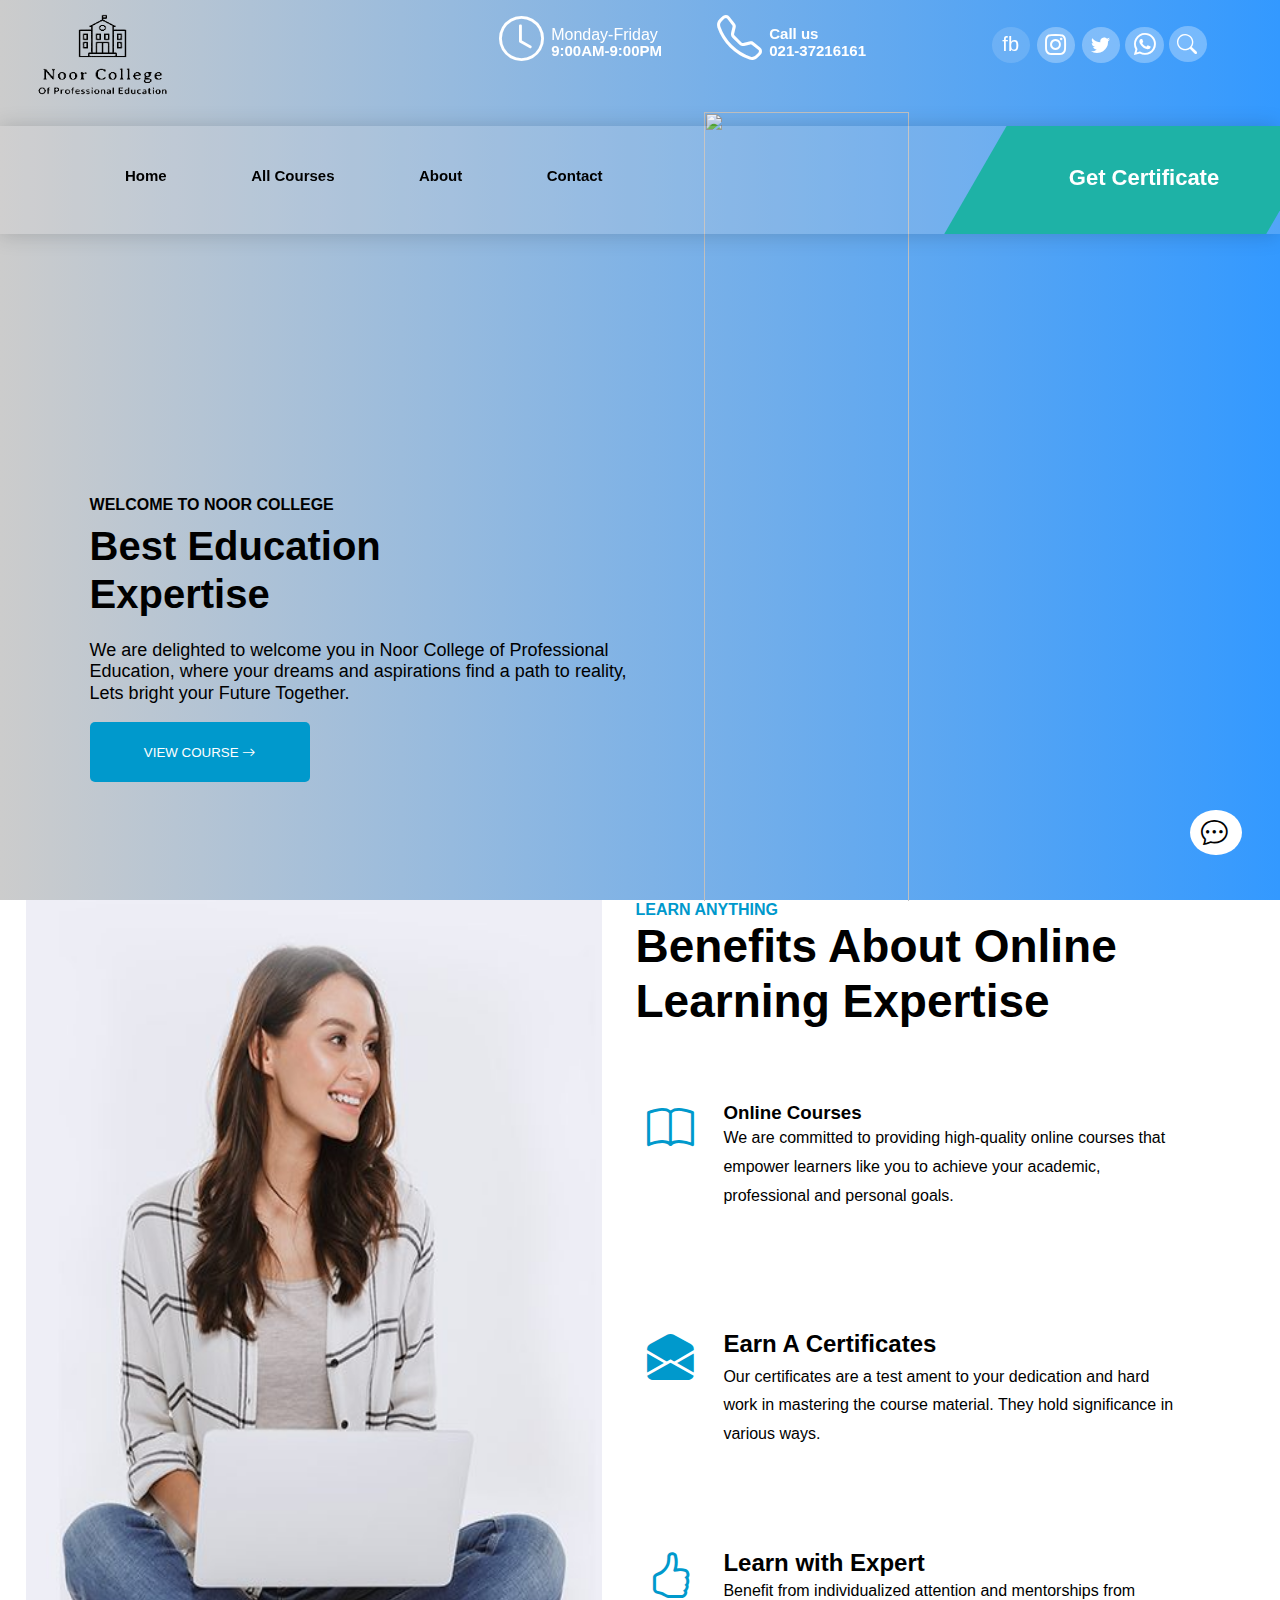
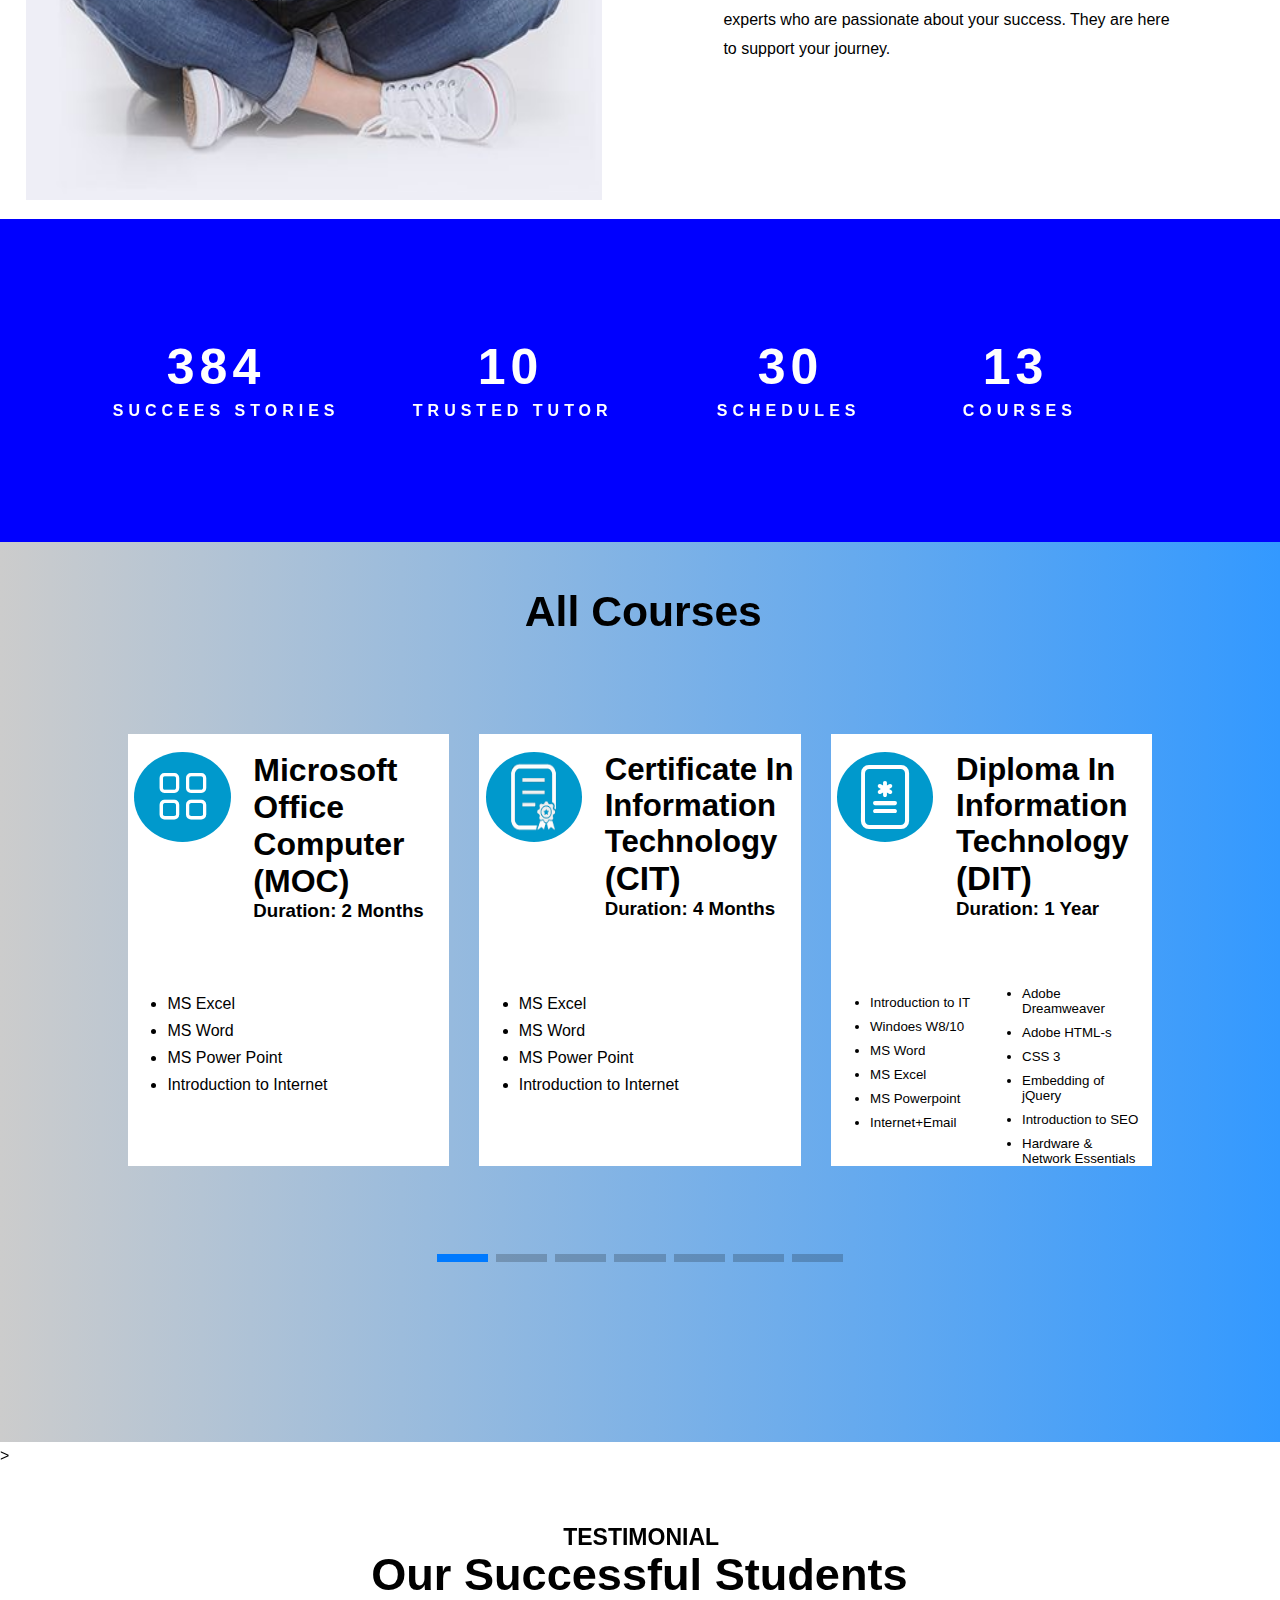
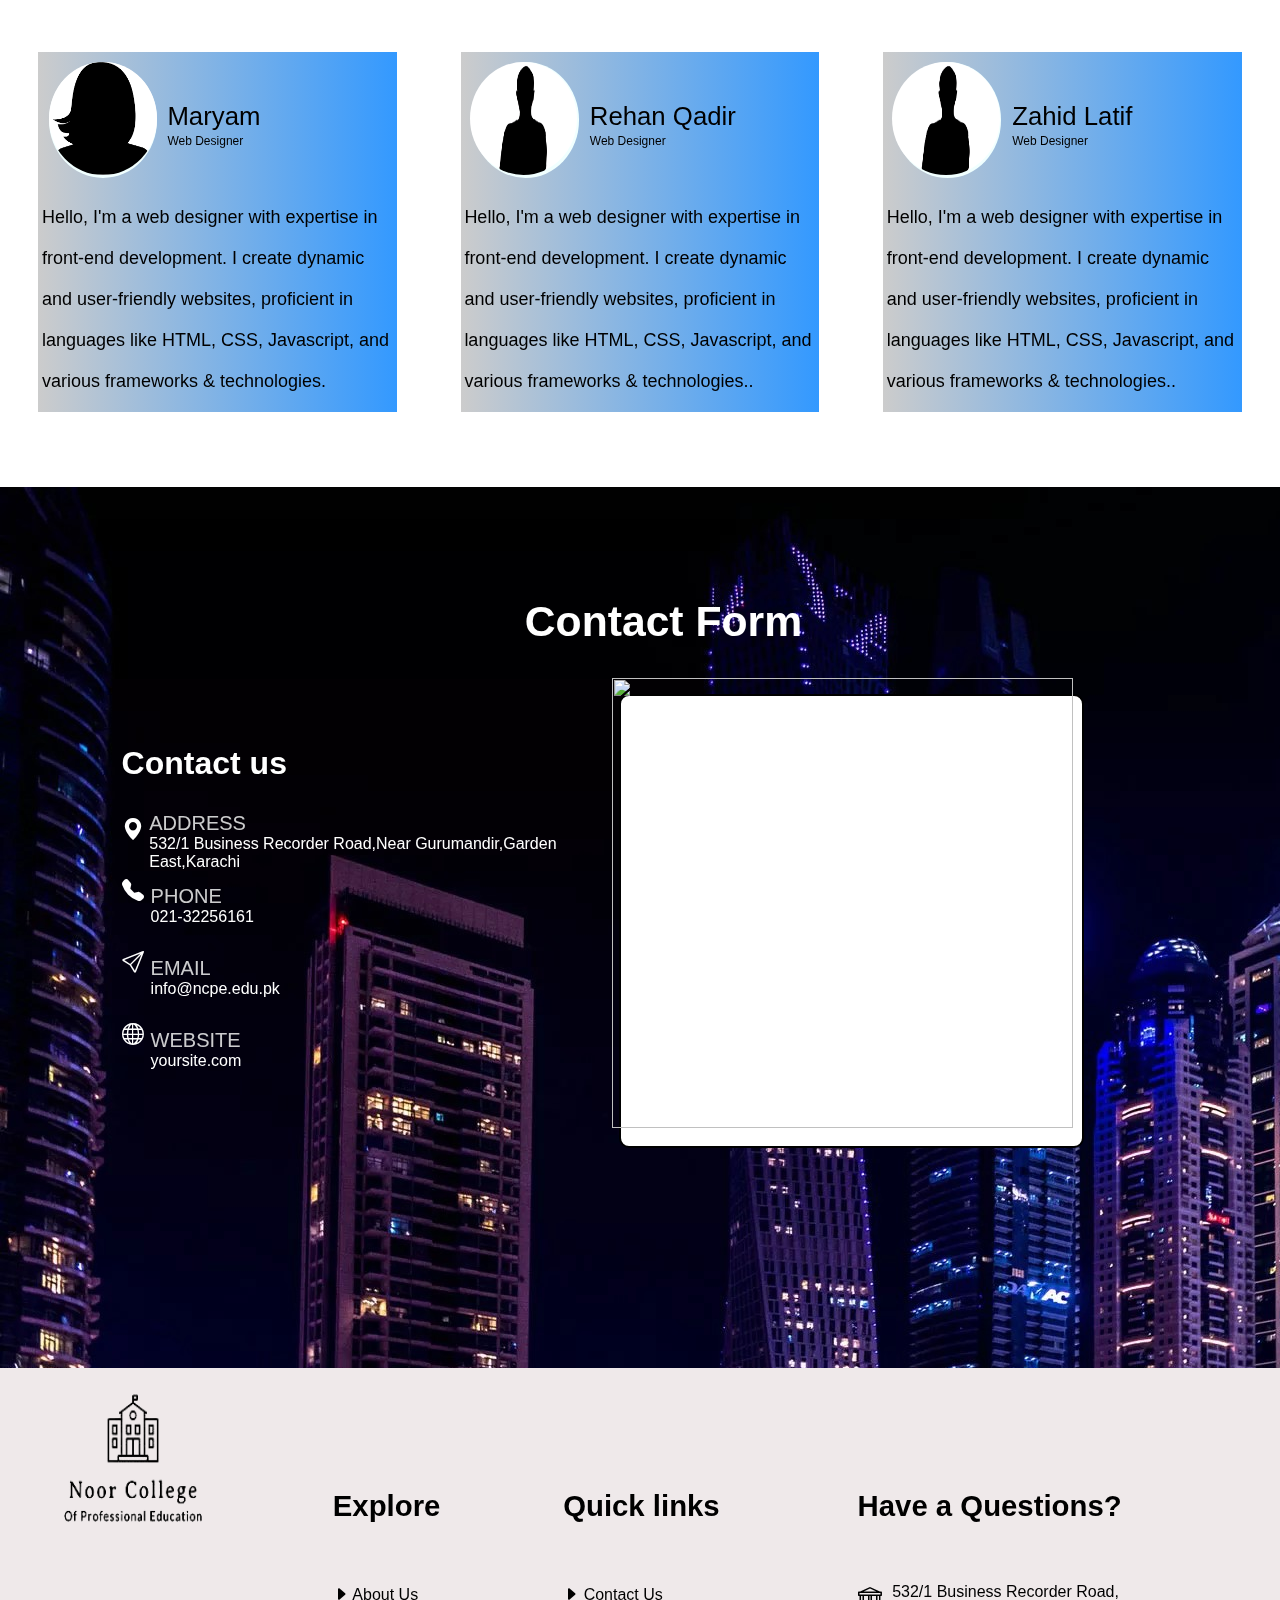
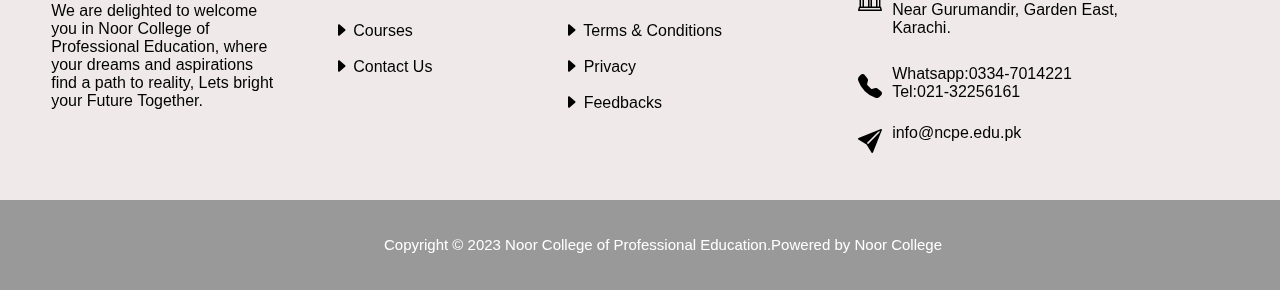
==== index.html @ 38ee9a90 "Update and rename Index.html to index.html" ====
<!doctype html>
<html>
<head>
<meta charset="utf-8">
<title>Noor College of Professional Education</title>
<link rel="icon" href="edited-removebg-preview.png">

<link rel="stylesheet" href="https://cdn.jsdelivr.net/npm/swiper@10/swiper-bundle.min.css" />

<link rel="stylesheet" href="https://cdn.jsdelivr.net/npm/bootstrap-icons@1.10.5/font/bootstrap-icons.css">

<link rel="stylesheet" href="https://cdnjs.cloudflare.com/ajax/libs/font-awesome/6.4.2/css/all.min.css" integrity="sha512-z3gLpd7yknf1YoNbCzqRKc4qyor8gaKU1qmn+CShxbuBusANI9QpRohGBreCFkKxLhei6S9CQXFEbbKuqLg0DA==" crossorigin="anonymous" referrerpolicy="no-referrer" />

<link rel="stylesheet" href="Noor-Web-Styling.css">

<meta name='viewport' content='width=device-width, initial-scale=1'>

</head>

<body>

<div class="loader_container" id="loader_container">
<div id="loader"></div>

<div style="display:none;" id="myDiv" class="animate-bottom">
</div>
</div>

<div style="display:none;position:absolute">
<iframe width="560" height="315" src="https://www.youtube.com/embed/bjg53URlRDY?si=rCve5oGLwBRBKTO4" title="YouTube video player" frameborder="0" allow="accelerometer; autoplay; clipboard-write; encrypted-media; gyroscope; picture-in-picture; web-share" allowfullscreen></iframe>

<iframe width="560" height="315" src="https://www.youtube.com/embed/bjg53URlRDY?si=rCve5oGLwBRBKTO4" title="YouTube video player" frameborder="0" allow="accelerometer; autoplay; clipboard-write; encrypted-media; gyroscope; picture-in-picture; web-share" allowfullscreen></iframe>

<iframe width="560" height="315" src="https://www.youtube.com/embed/bjg53URlRDY?si=rCve5oGLwBRBKTO4" title="YouTube video player" frameborder="0" allow="accelerometer; autoplay; clipboard-write; encrypted-media; gyroscope; picture-in-picture; web-share" allowfullscreen></iframe>

<iframe width="560" height="315" src="https://www.youtube.com/embed/bjg53URlRDY?si=rCve5oGLwBRBKTO4" title="YouTube video player" frameborder="0" allow="accelerometer; autoplay; clipboard-write; encrypted-media; gyroscope; picture-in-picture; web-share" allowfullscreen></iframe>
<iframe width="560" height="315" src="https://www.youtube.com/embed/bjg53URlRDY?si=rCve5oGLwBRBKTO4" title="YouTube video player" frameborder="0" allow="accelerometer; autoplay; clipboard-write; encrypted-media; gyroscope; picture-in-picture; web-share" allowfullscreen></iframe>
</div>


<div class="main-div" id="First-page">

<div class="image-div">
    <img src="new2-removebg.png" class="img">
    </div>
    
	<nav class="nav-bar1">
    	<div class="logo-div"><img src="edited-removebg-preview.png" class="logo"></div>
	</nav>
    
    <nav class="nav-bar1">
    
    <div class="nav">
<i class="bi bi-clock ght"></i>

<div class="day">
<h1 class="txt">Monday-Friday</h1>
<h1 class="time">9:00AM-9:00PM</h1>
</div>

<div class="call">
<i class="bi bi-telephone clc"></i>
</div>

<div class="phn">
<h1 class="cl">Call us</h1>
<h2 class="num">021-37216161</h2>
</div>


<div class="container1">
<div class="ic3">
<span class="fb"><a href="https://www.facebook.com/ncpeofficial">fb</a></span>
</div>

<div class="ic4">
<i class="bi bi-instagram ins"></i>
</div>

<div class="ic5">
<i class="bi bi-twitter twi"></i>
</div>

<div class="ic6">
<a href="https://wa.me/0334-7014221"><i class="bi bi-whatsapp wht"></i></a>
</div>
<div class="search-div" id="search-div"><i class="bi bi-search sr-icon"></i></div>
<div class="src-bar" id="src-bar">
<input type="text" placeholder="Search here..." class="src-box">
</div>
	</nav>
    
    <div class="div2">
    <span class="CERF"><b>Get Certificate</b></span>
     <ul class="Firstul">
            <li><a href="#First-page">Home</a></li>
            <li><a href="#page-4">All Courses</a></li>
            <li><a href="About-Page.html">About</a></li>
            <li><a href="Contact-Page.html">Contact</a></li>
        
        </ul>
<div class="two" id="two"><!--getcertificate-div--></div>
    
</div>
    
        
    </div>
               
        </div>
    
</div>
</div>

<div class="login2" id="login2">
	<button class="clss" id="cls"><i class="bi bi-x cls-icn"></i></button>
	<form action="" class="login" id="demo" method="post" enctype="multipart/form-data">
     
        <div class="row d-flex justify-content-center">
        <div class="col-md-7">
      <H1 class="head1 dislay1" id=""> Login to Continue</H1>
    </div>
  </div>


  <div class="row justify-content-center "> 
    
    <div class="col-md-4">
      <div class="form-group">
      <label class="usr">Username</label><br>
      <input type="text" class="gki" name="user" placeholder="Please enter valid Username">
     
    </div>
      </div>

      <div class="col-md-4">
      <div class="form-group">
      <label class="eml">Email</label>
      <input type="text" class="klm" name="email" placeholder="Please enter valid email here">
      
    </div>
      </div>
      
      
      <div class="col-md-4">
      <div class="form-group">
      <label class="ps">Password</label>
      <input type="text" class="psi1" name="pass" placeholder="Please enter valid Password here">
      
    </div>
  </div>


</div>



<div class="row justify-content-center">

<div class="col-md-4">
<input type="file" class="chs" name="images">
</div>

<div class="col-md-4"> 
      <button type="submit" class="lgin" name="register">Login</button>
</div>

</div>

<div class="row">
    <form method="post" enctype="multipart/form-data">
<div class="col-md-6">



      <a download>
      
    <button class="btc" name="download">
        Download Your certificate
      </button></a>
    </div>
    <div-col-md-6>
    <input type="text" class="enid" name="download_input" placeholder="Enter your id
    ">
    </div>
</form>
</div>
 
<div class="page"> 
<p class="P1">WELCOME TO NOOR COLLEGE</p>
<H1 class="HEAD">Best Education <BR>Expertise</H1>

<p class="P2">
We are delighted to welcome you in Noor College of Professional Education, where your dreams and aspirations find a path to reality, Lets bright your Future Together.
</p>
<BR>
<!--<button class="BTN1"><a href="#page-6"> GET STARTED NOW! <i class="bi bi-arrow-right"></i></a> </button>-->
<button  class="BTN1"><a href="#page-4"> VIEW COURSE  <i class="bi bi-arrow-right"></i></a></button>
</div>
    
</div>
</div>
<!--chat-box-->
 <div class="chat-container" id="chat-div">
 		<button class="cls" id="cl"><i class="bi bi-x cls-icn"></i></button>
        <div class="chat-box" id="chat-box">
            <div class="bot-message">Hello! How can I assist you today?</div>
        </div>
        <input type="text" class="chb" id="user-input" placeholder="Type your message...">
    </div>
    
 <div class="chat-div" id="chat-icon">
<i class="bi bi-chat-dots msg-icon"></i>
</div>   
<!--page-2--><!--page-2--><!--page-2-->
<div class="page-2">
<div class="img-section">
<img src="about-1.jpg" class="img2">
</div>
<div class="content-section">
<div class="xyz">
<span class="subheading">LEARN ANYTHING</span>
<h2 class="heading">Benefits About Online <br> Learning Expertise</h2>
<div class="div3">
<div class="div4">  
<div class="ediv1">

<div class="icon1">

</div>
<div class="textp">

<i class="bi bi-book book9"></i>

<h3>Online Courses</h3>
<p class="p3"> 
We are committed to providing high-quality online courses that empower 
learners like you to achieve your academic, professional and personal goals.
</p>
</div>
</div>
</div>





<div class="div5">  
<div class="part2">
<div class="part3">
</div>
<div class="textp1">
<span class="icon2"><i class="bi bi-envelope-open-fill"></i></span>
<h2> Earn A Certificates</h2>
<p class="p4">
Our certificates are a test
ament to your dedication and hard work in
mastering the course material. They hold significance in various ways.
</p>

</div>
</div>
</div>


<div class="div6">  
<div  class="part4"> 
<div class="part5">

</div>
<div class="textp2">
<span class="icon3"><i class="bi bi-hand-thumbs-up"></i></span>
<h2> Learn with Expert</h2>

<p class="p5">
Benefit from individualized attention and mentorships from experts 
who are passionate about your success. They are here to support your 
journey. 
</p>

</div>
</div>
</div>

</div>

</div>
</div>

</div>

</div>

<!--page-3--><!--page-3--><!--page-3-->
<div class="page3">
    <div class="count1">
        <span class="countspan" id="counter">
            1,000
        </span>
        <span class="span2" >SUCCEES STORIES</span>
        <span class="span3" id="counter1">10</span>
        <span class="span4">TRUSTED TUTOR</span>
        <span class="span5" id="counter2">30</span>
        <span class="span6">SCHEDULES </span>
        <span class="span7" id="counter3">13</span>
        <span class="span8">COURSES</span>
	</div>
</div>
<!--page-4--><!--page-4--><!--page-4-->    
<div  class="page4" id="page-4">
<h1 class="Pgh">All Courses</h1>
  <div class="swiper mySwiper">
    <div class="swiper-wrapper">
      <div class="swiper-slide">
        <div class="SLD1">
        <div class="round-div">
        <i class="bi bi-grid moc"></i>
        </div>
        <div class="crs-head">
        <h1>Microsoft Office Computer<br>(MOC)</h1>
        <h3> Duration: 2 Months</h3>
        </div>
        <ul class="outline">
        <li>MS Excel</li>
        <li>MS Word</li>
        <li>MS Power Point</li>
        <li>Introduction to Internet</li>
        </ul>
    
        </div>
      </div>
      <div class="swiper-slide">
        <div class="SLD2">
         <div class="round-div2">
        <img src="bg.png" class="Cit1">
        </div>
        <div class="crs-head2">
        <h1 class="cith1">Certificate In Information Technology<br><span class="dr">(CIT)</span></h1>
        <h3> Duration: 4 Months</h3>
        </div>
        <ul class="outline2">
        <li>MS Excel</li>
        <li>MS Word</li>
        <li>MS Power Point</li>
        <li>Introduction to Internet</li>
        </ul> 
       </div>
      </div>
      <div class="swiper-slide">
        <div class="SLD3"></div>
        <div class="round-div3">
        <i class="bi bi-file-medical dit1"></i>
        </div>
         <div class="crs-head3">
        <h1 class="cith1">Diploma In Information Technology<br><span class="dr">(DIT)</span></h1>
        <h3> Duration: 1 Year</h3>
        </div>
        <ul class="outline3">
        <li>Introduction to IT</li>
        <li>Windoes W8/10</li>
        <li>MS Word</li>
        <li>MS Excel</li>
        <li>MS Powerpoint</li>
        <li>Internet+Email</li>
        <li>Adobe Dreamweaver</li>
        <li>Adobe HTML-s</li>
        <li>CSS 3</li>
        <li>Embedding of jQuery</li>
        <li>Introduction to SEO</li>
        <li>Hardware & Network Essentials</li>
        
        </ul> 
        
        
      </div>
      <div class="swiper-slide">
       <div class="SLD4"></div>
       <div class="round-div4">
        <i class="bi bi-motherboard sf1"></i>
        </div>
         <div class="crs-head4">
        <h1 class="cith2">Diploma In Hardware & Software</h1>
        <h3> Duration: 6 Months </h3>
        </div>
        <ul class="outline4">
        <li>Troubleshooting & Maintenance</li>
        <li>Hdd Manage & Maintenance</li>
        <li>Window 2008 Server Active Directory</li>
        <li>Installing Microsoft ISA & TMG 2010 srever</li>
        
       
        
        </ul> 
        
      </div>
      <div class="swiper-slide">
        <div class="SLD5"></div>
         <div class="round-div5">
        <i class="bi bi-markdown mkt"></i>
        </div>
         <div class="crs-head5">
        <h1 class="cith3">Freelancing & Digital Marketing</h1>
        <h3> Duration: 3 Month </h3>
        </div>
        <ul class="outline5">
        <li>Content Marketing & Advertising</li>
        <li>The MArketing Funnel </li>
        <li>Upwork Profile Creation</li>
        <li>What is Fiverr?How to create Fiverr Profile</li>
        <li>Fiverr Profile & Gig Creation</li>
       <li>Setting up Linkedin Profile</li>
         <li>Introduction to Facebook Marketing</li>
       <li>Google My Business</li>
       <li>Introduction to Amazon</li>
		<li>Introduction to Freelancing</li>
       <li>Who is a Freelancer</li>
	<li>What can you sell as a Freelancer</li>
	<li>Why to Choose Freelancing</li>
    </ul> 
      </div>
      <div class="swiper-slide">
        <div class="SLD6"></div>
                 <div class="round-div6">
        <i class="bi bi-amd ad"></i>
        </div>
         <div class="crs-head5">
        <h1 class="cith4">Specialized Diploma in Autocad Draftsman</h1>
        <h3> Duration: 6 Month </h3>
        </div>
        <ul class="outline6">
        <li>Professional Drafting Techniques</li>
        <li>Types of Building Drawing (Project Based)</li>
        <li>Concept Views</li>
        <li>Prepare Sheet sets with Design Technique</li>
        <li>Advanced Drawing Commands</li>
       <li>Advanced Drawing Aids/Editing</li>
         <li>Advanced Drawing Management</li>
       <li>Import & Export Data</li>
       <li>Project Based Drafting</li>
		<li>Applying Material and Rendering by CAD</li>
       <li>Animation</li>
	   <li>Basic Concept of Modeling</li>
	   <li>Basic Concept of Texturing </li>
	   <li>Basic Concept of Lightening </li>
       <li>Basic Concept of Animation </li>
        </ul> 

      </div>
      <div class="swiper-slide">
       <div class="SLD7"></div>
          <div class="round-div7">
       <i class="bi bi-phone mb"></i>
        
        </div>
         <div class="crs-head7">
        <h1 class="cith5">Mobile Repiaring Course</h1>
        <h3> Duration: 6 Month </h3>
        </div>
        <ul class="outline7">
        <li>Hardware Fault & TroubleShooting (theory & Practical)</li>
        <li>Software & TroubleShooting (theory & Practical) </li>
        <li>Software Installation</li>
                      
        </ul> 
      </div>
      <div class="swiper-slide">
        <div class="SLD8">
         <div class="round-div8">
       
      <i class="bi bi-image-alt gr"></i>
        </div>
        
         <div class="crs-head8">
        <h1 class="cith5">Graphic Designing</h1>
        <h3> Duration: 3 Month </h3>
        </div>
        <ul class="outline8">
        <li>Adobe Illustrator</li>
        <li>Adobe Photoshop </li>
        <li>Software Installation</li>                 
     </ul> 
     </div>
      </div>
      
      <div class="swiper-slide">
        <div class="SLD9">
        <div class="round-div9"> 
      <i class="bi bi-camera cm"></i>
        </div>
         <div class="crs-head9">
        <h1 class="cith10">Certificate in Photography</h1>
        <h3> Duration: 3 Month </h3>
        </div>
        <ul class="outline9">
        <li>Special Effect with Photoshop</li>                      
        </ul> 
        </div>
      </div>
    </div>
   
	<div class="swiper-pagination" id="ad"></div>  
 
</div> 
<!--page-5--><!--page-5--><!--page-5-->
<div class="project2">
    <span class="projectspan">
        TESTIMONIAL
    </span>
    <div class="projectdiv2">
        <h1>Our Successful Students</h1>
    </div>
<div class="pdiv1">


  <div class="persondiv">
  <img src="download (2).png" class="mrym">
  </div>
  <span class="personname">
    Maryam 
  </span>
  <span class="personspan">
    Web Designer
  </span>
  <p class="personpara">Hello, I'm a web designer with expertise in front-end development. I create dynamic and user-friendly websites, proficient in languages like HTML, CSS, Javascript, and various frameworks & technologies.</p>
</div>
<div class="pdiv2">


  <div class="persondiv2">
  <img src="rerhan.webp" class="rehan">
  </div>
  <span class="personname2">
    Rehan Qadir
  </span>
  <span class="personspan2">
    Web Designer
  </span>
  <p class="personpara2">Hello, I'm a web designer with expertise in front-end development. I create dynamic and user-friendly websites, proficient in languages like HTML, CSS, Javascript, and various frameworks & technologies..</p>
</div>
<div class="pdiv3">


  <div class="persondiv3">
  <img src="rerhan.webp" class="rehan">
  </div>
  <span class="personname3">
    Zahid Latif
  </span>
  <span class="personspan3">
    Web Designer
  </span>
  <p class="personpara3">Hello, I'm a web designer with expertise in front-end development. I create dynamic and user-friendly websites, proficient in languages like HTML, CSS, Javascript, and various frameworks & technologies..</p>
</div>
<!--page-6--><!--page-6--><!--page-6-->
<div class="big" id="page-6">
<div class="one">
<div class="two1">

<h1 class="fhead"> Contact Form</h1>

</div>
<div class="work">
<div class="part1">

    <div class="right">
       <img src="file:///Z|/aalyan/Noor logo Final W.png" class="lg">
         
         </div>
    
<div class="icons">
    <h1>Contact us</h1>
</div>

<div class="map"><span class="location"><i class="bi bi-geo-alt-fill"></i></span></div>

<div class="pera">
    <p>
      <span class="add"> Address </span> 
        532/1 Business Recorder Road,Near Gurumandir,Garden East,Karachi 
    </p>
</div>

<div class="phon">
<div class="call"><span class="load"><i class="bi bi-telephone-fill ring"></i></span></div>
<div class="pera1">
    <span class="sms">phone</span>
    021-32256161 
</div>

</div>
<div class="mail">

    <div class="sheak"> <span class="maling"><i class="bi bi-send"></i></span></div>
    <div class="pera2">
        <span class="headphone">email</span>
     
info@ncpe.edu.pk
    </div>
</div>


<div class="mail">

    <div class="sheak"> <span class="maling"><i class="bi bi-globe"></i></span></div>
    <div class="pera2">
        <span class="headphone">website</span>
        yoursite.com
    </div>
</div>

</div>

</div>

</div>

</div>
<!--last-page--><!--last-page--><!--last-page-->
<div class="main-div2">
	<div class="First-div">
    	<div class="logo-div2">
        	<img src="edited-removebg-preview.png" class="logo2">
        </div>
    	<div class="intro-div">
        	<p>We are delighted to welcome you in Noor College of Professional Education, where your dreams and aspirations find a path to reality, Lets bright your Future Together.
            </p>
        </div>
 	</div>
    <div class="Second-div">
    	<h2>Explore</h2>
        <p class="li1">
        	<i class="bi bi-caret-right-fill icon"></i>
        	<a href="About-Page.html">About Us</a>
        </p>
        <p class="li2">
        	<i class="bi bi-caret-right-fill icon"></i>
        	<a href="Courses-Page.html">Courses</a>
        </p>        
        <p class="li4">
        	<i class="bi bi-caret-right-fill icon"></i>
        	<a href="Contact-Page.html">Contact Us</a>
        </p>
    </div>
    <div class="Third-div">
    	<h2>Quick links</h2>
        <p class="li1">
        	<i class="bi bi-caret-right-fill icon"></i>
        	<a href="Contact-Page.html">Contact Us</a>
        </p>
        <p class="li2">
        	<i class="bi bi-caret-right-fill icon"></i>
        	<a>Terms & Conditions</a>
        </p>        
        <p  class="li3">
        	<i class="bi bi-caret-right-fill icon"></i>
        	<a>Privacy</a>
        </p>        
        <p class="li4">
        	<i class="bi bi-caret-right-fill icon"></i>
        	<a>Feedbacks</a>
        </p>
    </div>
    <div class="Fourth-div">
    	<h2>Have a Questions?</h2>
    	<p class="li5">
        	<i class="bi bi-bank icn"></i>
        	<div class="abc">532/1 Business Recorder Road,<br> Near Gurumandir, Garden East,<br> Karachi.</a></div>
        </p>
        <p class="li6" >
        	<i class="bi bi-telephone-fill icn"></i>
        	<div class="def" id="wp-num"> Whatsapp:0334-7014221<br>Tel:021-32256161</div>
        </p>
        <p class="li7">
        	<i class="bi bi-send-fill icn"></i>
        	<div class="xyzz">info@ncpe.edu.pk</div>
        </p>
    </div>
    
</div>
<div class="Fifth-div">
    <p>Copyright © 2023 Noor College of Professional Education.Powered by Noor College</p>
</div>        
    <span id="counter">

<script>

window.addEventListener("load",function(){
	
	document.getElementById('loader_container').style.opacity = "0";
	document.getElementById('loader_container').style.zIndex = "-2";
	
	});

</script>

        <!-- counts -->
     <script src="https://cdn.jsdelivr.net/npm/swiper@10/swiper-bundle.min.js"></script>


        <script>
            let counts = setInterval(updated1,0);
            let upto = 200;
            
            function updated1() {
                let count = document.getElementById("counter");
                count.innerHTML = ++upto;
                
                if (upto === 1000) {
                    clearInterval(counts);
                }
            }
        </script>
    

<span id="counter1">


>

<span id="counter2"></span>

  <script>
    var swiper = new Swiper(".mySwiper", {
      slidesPerView: 3,
      spaceBetween: 30,
      pagination: {
        el: ".swiper-pagination",
        clickable: true,
		 
		
      },
	  keyboard: true,
    });
  </script>
  
  
<script>
    let count2 = setInterval(updated2,20);
    let upto2  = 5;
    
    function updated2() {
        let count = document.getElementById("counter2");
        count.innerHTML = ++upto2;
        
        if (upto2 ===30 )  {
            clearInterval(count2);
        }
    }
</script>

<span id="counter3"></span>
    <!-- counts -->

<script>
    let count3 = setInterval(updated3,5);
    let upto3 = 1;
    
    function updated3() {
        let count = document.getElementById("counter3");
        count.innerHTML = ++upto3;
        
        if (upto3 ===13  )  {
            clearInterval(count3);
        }
    }
</script>


<script>
 function show-num(){
	 var show = document.getElementById('#wp-num');
	 show.style.display = "block"; 
	 }
</script>


</div>
</div>
<script>
        const chatBox = document.getElementById('chat-box');
        const userInput = document.getElementById('user-input');

        function appendUserMessage(message) {
            const userMessage = document.createElement('div');
            userMessage.className = 'user-message';
            userMessage.textContent = message;
            chatBox.appendChild(userMessage);
            userInput.value = '';
        }

        function appendBotMessage(message) {
            const botMessage = document.createElement('div');
            botMessage.className = 'bot-message';
            botMessage.textContent = message;
            chatBox.appendChild(botMessage);
        }

        function handleUserInput() {
            const userText = userInput.value;
            appendUserMessage(userText);

            // Simulate a bot response (you can replace this with actual chatbot logic)
            const botResponse = generateBotResponse(userText);
            appendBotMessage(botResponse);
        }

        function generateBotResponse(userText) {
            // Replace this with your chatbot logic
            if(userText == "Assalam o Alaikum"){
                return "Walaikum Assalam";
            }

            else if (userText == "Center Timing?" || userText == "Timing?"){
                return "Center Timing is 9am to 9pm & days are Monday to Saturday";
            }

            else if (userText == "Course Details?"){
                return "We have range of course like CIT,PDIT,DIT,GRAPHIC DESIGNING,DIGITAL MARKETING,AMAZON & COMPUTER ACCOUNTING";
            }

            else if(userText== "Fee Structure?" || userText == "Fees?"){
                return "CIT = 5000/Month, PDIT = 6000/Month, DIT = 7000/Month";
            }
			
			else{
				return "I'm just a robot";
        }
		
		}
        userInput.addEventListener('keyup', function(event) {
            if (event.key === 'Enter') {
                handleUserInput();
            }
        });
    </script>

<script>
var show = document.getElementById('chat-div');
var btn3 = document.getElementById('cl');
var div1 = document.getElementById('chat-icon');
 div1.addEventListener('click',function(){
	 show.style.display = "block";
	 });
	 btn3.addEventListener('click', function(){
		 show.style.display = "none";
		 });
</script>

<script>
var btn = document.getElementById("two");
var div = document.getElementById("login2");
var btn2 = document.getElementById('cls');
var div2 = document.getElementById('show');
btn.addEventListener('click', function(){
	div.style.display="block";
	div2.style.display="block";
	});
	btn2.addEventListener('click', function(){
		 div.style.display = "none";
		 });
</script>

<script>
var sdiv = document.getElementById('search-div');
var sbar = document.getElementById('src-bar');
sdiv.addEventListener('click', function(){
	debugger;
	sbar.style.display = 'block';
	});
</script>
</body>
</html>
---- Noor-Web-Styling.css ----
@charset "utf-8";
@import url('https://fonts.googleapis.com/css2?family=Montserrat:wght@500&display=swap');
*{
	margin:0;
	font-family: "Roboto", Arial, sans-serif;
	}
	#loader {
  position: absolute;
  left: 50%;
  top: 50%;
  z-index: 1;
  width: 120px;
  height: 120px;
  margin: -76px 0 0 -76px;
  border: 16px solid #f3f3f3;
  border-radius: 50%;
  border-top: 16px solid #3498db;
 
  animation: spin 2s linear infinite;
}

.gki{
	width:20%;
	margin-top:9VH;
	margin-left:1%;
	position:ab;
}
	
.eml{
	font-size:17pt;
	margin-left:27%;
	margin-top:-7.3vh;
	position:absolute;
}

.klm{
	width:25%;
	height:3.8vh;
	margin-left:26.6%;
	margin-top:-4.2vh;
	position:absolute;
	border:1px solid#CCC;
	border-radius:5PX;
}

.ps{
	font-size:16pt;
	margin-top:1%;
	margin-left:1%;
	position:absolute;
	
}

.psi1{
	width:23.5%;
	height:3.8vh;
	margin-left:0.7%;
	margin-top:4.5vh;
	position:absolute;
	border:1px solid#CCC;
	border-radius:5PX;
}

.chs{
	width:45%;
	height:50px;
	position:absolute;
	margin-left:26.8%;
	margin-top:3.8%;
}

.lgin{
	width:12%;
	height:4vh;
	margin-top:11vh;
	margin-left:1%;
	position:absolute;
}

.enid{
	width:23.5%;
	height:3.8vh;
	position:absolute;
	margin-top:17vh;
	margin-left:1%;
	border:1px solid#CCC;
	border-radius:5PX;
}

.btc{
	height:4.2vh;
	position:absolute;
	margin-top:17vh;
	margin-left:26.8%;
}
	
@keyframes spin {
  0% { transform: rotate(0deg); }
  100% { transform: rotate(360deg); }
}

/* Add animation to "page content" */
.animate-bottom {
  position: relative;
  -webkit-animation-name: animatebottom;
  -webkit-animation-duration: 1s;
  animation-name: animatebottom;
  animation-duration: 1s
}

.loader_container{
	width:100%;
	height:100vh;
	background-color:#FFF;
	position:absolute;
	z-index:2;
	}


@keyframes animatebottom { 
  from{ bottom:-100px; opacity:0 } 
  to{ bottom:0; opacity:1 }
}

#myDiv {
  display: none;
  text-align: center;
}

/* CSS Document */
.main-div{
	width:100%;
	height:100vh;
	background-image:linear-gradient(to left,#39F,#CCC);
	}
.logo-div{
	margin-top:0vh;
	}			
.logo{
	width:12%;
	height:15vh;
	margin-left:2%;
	margin-top:-1%;
	}
.image-div{
	width:40%;
	height:80vh;
	margin-left:55%;
	margin-top:-75vh;
	position:absolute;
	}
.img{
	width: 40%;
    height: 90vh;
    position: fixed;
    margin-top: 61.5%;	
	}
.BTN1{
	width:220PX;
	height:60PX;
	color:#FFF;
	background:#09C;
	border:1 PX #09C solid;
	padding-top: 1rem;
    padding-bottom: 1rem;
	border:none;
	border-radius:5px;
}
.BTN2{
	width:30%;
	height:6.5vh;
	color:#09C;
	background:#FFF;
	border:none;
	margin-left:1%;
	border-radius:5px;
}
.BTN1 a{
	text-decoration:none;
	color:#fff;
	}
.BTN2 a{
	text-decoration:none;
	color:#09C;
	}
.nav{
	width:100%;
	height:13%;
	position:absolute;
	margin-top:-10%;
}
.ght{
	margin-left:39%;
	font-size:45px;
	color:#fff;
	margin-top:1.3%;
	position:absolute;
}
.day{
	width:12%;
	height:50%;
	background-color:transparent;
	margin-left:43%;
	margin-top:2.5%;
}
.txt{
	color:#fff;
	font-size:16px;
	font-family: "Roboto", Arial, sans-serif;
	font-weight:400;
	margin-top:-3%;
	margin-left:.5%; 
}
.time{
	color:#fff;
	font-size:15px;
	font-family: "Roboto", Arial, sans-serif;
	margin-top:-1%;
	margin-left:.5%;
}
.call{
	width:9%;
	height:45%;
	background-color:transparent;
	margin-left:54%;
	margin-top:-5.8%;	
}
.clc{
	margin-left:2%;
	font-size:50px;
	color:#fff;
	margin-top:.3%;
	position:absolute;
	font-size:45px;
}
.phn{
	width:12%;
	height:50%;
	background-color: transparent;
	margin-left:60%;
	margin-top:-2.8%;	
}
.cl{
	color:#fff;
	font-size:15px;
	font-family: "Roboto", Arial, sans-serif;
	position:absolute;
	margin-top:1.2%;
	margin-left:.1%;	
}
.num{
	color:#fff;
	font-size:15px;
	font-family: "Roboto", Arial, sans-serif;
	margin-left:.1%;
	margin-top:2.5%;
	position:absolute;
}
.container1{	
     width:18%;
	height:6vh;	
	margin-left:77%;
	margin-top:-4%;
	background-color:transparent;
}
.ic3{
	width:3%;
	height:4vh;
	background-color:#ffffff24;
	border-radius:50%;
	margin-left:0.5%;
	margin-top:9.5px;
	position:absolute;	
}
.ic4{
	width:3%;
	height:4vh;
	background-color:#ffffff4d;
	border-radius:50%;
	margin-left:4%;
	margin-top:9.7px;
	position:absolute;
}	
.ic5{
	width:3%;
	height:4vh;
	background-color:#ffffff4d;
	border-radius:50%;
	margin-left:7.5%;
	margin-top:9.5px;
	position:absolute;
}		
.ic6{
	width:3%;
	height:4vh;
	background-color:#ffffff4d;
	border-radius:50%;
	margin-left:10.9%;
	margin-top:9.5px;
	position:absolute;
}				
.fb{
	color:#FFF;
	font-size:20px;
	margin-left:27%;
	margin-top:.4rem;
	position:absolute;
}
.fb a{
	text-decoration:none;
	color:#FFF;
	}
.ins{
	color:#FFF;
	font-size:21px;
	margin-left:21%;
	margin-top:.4rem;
	position:absolute;
}
.twi{
	color:#FFF;
	font-size:19px;
	margin-left:25.8%;
	margin-top:.5rem;
	position:absolute;
}
.wht{
	color:#FFF;
	font-size:22px;
	margin-left:22%;
	margin-top:15%;
	position:absolute;
}
.ic3:hover{
	background-color:#FFF;
	cursor:pointer
}
.ic3:hover .fb a{
	color:#000;
}

.ic4:hover{
	cursor:pointer;
	background-color:#FFF;
}
.ic4:hover .ins{
	color:#000;
}

.ic5:hover{
	cursor:pointer;
	background-color:#FFF;
}
.ic5:hover .twi{
	color:#000;
}

.ic6:hover{
	cursor:pointer;
	background-color:#FFF;
}
.ic6:hover .wht{
	color:#000;
}
.search-div{
	width:3%;
	height:4vh;
	background-color:rgba(255,255,255,0.3);
	border-radius:50%;
	margin-left:14.3%;
	margin-top:1vh;
	color:#FFF;
	position:absolute;
	}
.search-div:hover{
	cursor:pointer;
	background-color:#FFF;
}

.search-div:hover .sr-icon{
	color:#000;
}
		
.sr-icon{
	font-size:15pt;
	margin-left:22%;
	margin-top:.8vh;
	position:absolute;
	}
.src-bar{
	width:25%;
	height:5vh;
	position:absolute;
	margin-left:-4%;
	background-color:#CCC;
	display:none;
	margin-top:5.5vh;
	border-radius:20px;
	animation:animate linear 3s;
	}
.src-bar input[type='text']{
	width:96%;
	height:4vh;
	border-radius:20px;
	margin-left:.5%;
	margin-top:.2vh;
}
.Firstul{
	list-style:none ;
	display:inline-block;
	margin: left 80%; 
	margin-top: 10px;
	margin-left: 30px; 
	}
.Firstul li a{
	color:#000;
	position:relative;
	text-decoration:none;
	}
		
.div2 ul li a::after{
	content:'';
	width:0px;
	height:5px;
	position:absolute;
	left:0px;
	transition:0.5s;
	background:#FFF;
	top:20px;
	}
.div2 ul li a:hover::after{
	width:100%;
	}
 .Firstul li{
    margin:left 680px; 
	display:inline-block;
	margin-left:30px ;
	margin-top:1%;
	font-size:12px ;
	color:black ;
	padding:25px;
	cursor: pointer;
	font-size: 15px;
	font-weight:bold;
	}
.CERF{
	margin-left:83.5%;
	margin-top:3%;
	font-size:22px;
	position:absolute;
	z-index:1;
	color:#FFF;	
	}
.page{
	  width: 42%;
    height: 330px;
    margin-top: -404px;
    margin-left:7%;
    position: absolute;
}
.P1{
	font-weight: 700; 
}
.HEAD{
	font-weight: 600;
    margin-top:1.5%;
    font-size: 40px;
    line-height: 1.2;
} 
 .P2{
	font-size:18px;
	line-height:120%;
	margin-top: 4%;
 }
.two{
	width: 322px;
    height: 120px;
    background-color: #1eb2a6;
    margin-left: 976px;
	margin-top:-7%;
    transform: skew(-30deg);
} 			
/*page-2*//*page-2*//*page-2*/	
.page-2{
	width:100%;
	height:100vh;
	background-color:# 999;
	position:absolute;
	background-position:center;
	}
.img-section{
	width:45%;
	height:100vh;
	background-color:#333;
	margin-left:2%;
	}
.img2{
	width:100%;
	height:100%;
		}	
.content-section{
	width:53%;
	height:100vh;
	background-color:#fff;
	margin-left:47%;
	margin-top:-103.7vh;
	}
.xyz{
			width:90%;
			height:90%;
			
			margin-left:5%;
			margin-top:5%;
			}
			.subheading{
				
	font-size: 16px;
    display: block;
    margin-top:5%;
    color:#09C;
    font-weight: 700;
	
	}
	
	.heading{
	font-weight: 600;
    font-size: 46px;
    line-height: 1.2;
	
		}
		.div3{
			width:100%;
			height:100%;
			margin-top:-24%;
		
			}
			.div4{
			width:90%;
			height:20%;
			background-color:white;
			margin-top:36%;
	        
			}
			.div4:hover{
				background-color:#09C;
				color:white;
				}
				
				.div4:hover span {
					color:#FFF;
				}
				
			
			.ediv1{
				width:100%;
				height:80%;
				
				
				}
				
			
				
				.textp{
					width:84%;
				height:80%;
				
				margin-left:16%;
				margin-top:-22%;
				
					}
				.textp:hover{
					background-color:#09C;
				color:white;
					}
					.textp:hover span {
					color:#FFF;
				}	
					.p3{
						
						font-size:16px;
						
						line-height: 1.8;
						}
						.book{
						font-size:280%;
                        line-height: 1.2;
                        color:#093;
						margin-top:3%;
						margin-left:2%;
						position:absolute;
							}
			
.book9{
	font-size: 35pt;
    line-height: 1.2;
    margin-top: 0%;
    margin-left: -6%;
    position: absolute;
	color:#09C;
		
}
.book9:hover{
	background-color:#09C;
				color:white;
	}
	
			.div5{
			width:90%;
			height:19.5%;
			background-color:#fff;
			margin-top:10%;
			
			
			}
			
			.div5:hover{
				background-color:#09C;
				color:white;
				}
			.part2{
				width:100%;
				height:90%;
				
			}
			.part3{
				width:15%;
				height:100%;
			   
				}
				.textp1{
						width:84%;
				height:90%;
				
				margin-left:16%;
				margin-top:-25%;
	
					}
					.textp1:hover span{
						color:#FFF;
					}
					.p4{
					
						font-size:16px;
							
						line-height: 1.8;
						margin-top:1%;
						
						}
	.icon2{					
font-size: 35pt;
    line-height: 1.2;
    margin-top: 0%;
    margin-left: -6%;
    position: absolute;
	color:#09C;
						
	}
						
			
			.div6{
			width:90%;
			height:19.5%;
			background-color:#fff;
			margin-top:10%;
			
			}
			
			.div6:hover{
				background-color:#09C;
				color:white;
				}
			.part4{
				width:100%;
				height:90%;
				
			}
			
			.part5{
				width:15%;
				height:100%;
			
				}
				
				.textp2{
						width:84%;
				height:90%;
				
				margin-left:16%;
				margin-top:-25%;
				
					
					}
					
					.p5{
						
					
						font-size:16px;
						
						line-height: 1.8;
						}
					
	.icon3{
		font-size: 35pt;
    line-height: 1.2;
    margin-top: 0%;
    margin-left: -6%;
    position: absolute;
	color:#09C;
	}
	.textp2:hover span{
		color:#FFF;
					}
							
		.btn-box a::before {
	   content: '';
	   position: absolute;
	   top: 0;
	   left: 0;
	   width: 0;
	   height: 100%;
	   background: #081b29;
	   z-index: -1;
	   transition: .5s;
   }
    .btn-box a:hover:before{
		width: 100%;
	}	
	.page3{
		width: 100%;
		height: 39%;
		background-color: blue;
		position: absolute;
		background-image:url(../../../../Users/kk/Desktop/Unnamed%20Site%202/headway-5QgIuuBxKwM-unsplash.jpg);
		background-size: 100% 52vh;
		background-repeat: no-repeat;
		margin-top:71.8%;
		
	}    

	
	
	.count1{
	    width: 100%;
    height: 40%;
   margin-top:7.5%;
    
    margin-left:1%;
	position:absolute;
	}
	
	
	
	.countspan{
		font-size: 50px;
    color: white;
    margin-left: 154px;
    margin-top: 23px;
    position: absolute;
	font-weight: bold;
}
	.span2{
		font-size: 16px;
		margin-top: 87px;
		position:absolute;
		margin-left: 100px;
		font-weight: 600;
		color: white;
	
	}
	.span3{
		font-size: 50px;
		color: white;
    margin-left: 465px;
    margin-top: 23px;
    position: absolute;
	font-weight: bold;
}
	.span4{
		font-size: 16x;
		margin-top: 87px;
		position:absolute;
		margin-left: 400px;
		font-weight: 600;
		color: white;
	
	}
	.span5{
		font-size: 50px;
		color: white;
    margin-left: 745px;
    margin-top: 23px;
    position: absolute;
	font-weight: bold;
}
	.span6{
		font-size: 16px;
		margin-top: 87px;
		position:absolute;
		margin-left: 704px;
		font-weight: 600;
		color: white;
	
	}
	.span7{
		font-size: 50px;
		color: white;
    margin-left:970px;
    margin-top: 23px;
    position: absolute;
	font-weight: bold;
}
	.span8{
		font-size: 16px;
		margin-top: 87px;
		position:absolute;
		margin-left: 950px;
		font-weight: 600;
		color: white;
	
	}
	
	.li{
        margin:left 680px; 
display:inline-block;
margin-left:30px ;
margin-top:2px ;
font-size:12px ;
color:black ;
padding:25px;
cursor: pointer;
font-size: 15px;

font-weight:bold;
	}
.count1 span{
	letter-spacing:5px;
}
	
.page4{
	width:100%;
	height:100vh;
	background-image:linear-gradient(to left,#39F,#CCC);;
	margin-top:138vh;
	position:absolute;
}

.pht1{
	width:25%;
	height:86vh;
	background-color:#000;
	margin-left:6%;
	position:absolute;
	margin-top:10%;
}

.pht2{
	width:25%;
	height:86vh;
	background-color:#000;
	margin-left:38%;
	position:absolute;
	margin-top:10%;
}

.pht3{
	width:25%;
	height:86vh;
	background-color:#000;
	margin-left:69.5%;
	position:absolute;
	margin-top:10%;
}
.swiper {
      width: 80%;
      padding-top:15%;
     
	
    }


.swiper-slide {
      background-position: center;
      background-size: cover;
      width:40%;
      height:60VH;
	  margin-left:;
    }

.swiper-slide img {
      display: block;
      width:80%;
	  height:100%;
	}
	
	
#ad span{
	 width:5%;
	 border-radius:0%;
	 margin-top:-3%;
	
	
}
    

.SLD1{
	width:100%;
	height:80%;
	background-color:#FFF;

}

.SLD2{
	width:100%;
	height:80%;
	background-color:#FFF;
}

.SLD3{
	width:100%;
	height:80%;
	background-color:#FFF;
}

.SLD4{
	width:100%;
	height:80%;
	background-color:#FFF;
}

.SLD5{
	width:100%;
	height:80%;
	background-color:#FFF;
}

.SLD6{
	width:100%;
	height:80%;
	background-color:#FFF;
}

.SLD7{
	width:100%;
	height:80%;
	background-color:#FFF;
}
.SLD8{
	width:100%;
	height:80%;
	background-color:#FFF;
}

.SLD9{
	width:100%;
	height:80%;
	background-color:#FFF;
}
.round-div{
	width:30%;
	height:10vh;
	background-color:#09C;
	border-radius:50%;;
	margin-left:2%;
	margin-top:2vh;
	position:absolute;
	}
.Pgh{
	margin-left:41%;
	margin-top:5vh;
	font-size:32pt;
	position:absolute;
	}
.mrym{
	 width: 100%;
    height: 98%;
	border-radius:50%;
	}
.rehan{
	width: 100%;
    height: 98%;
	margin-left:-1.5%;
	border-radius:50%;
	}		
.crs-head{
	width:60%;
	height:20vh;
	color:#000;
	margin-top:2vh;
	position:absolute;
	margin-left:39%;
	}
.outline{
	margin-top:28vh;
	position:absolute;
	margin-left:-3%;
	}		
.outline li{
	margin:1vh;
	}

.moc{
	color:#fff;
	font-size:40pt;
	margin-left:22%;
	margin-top:16%;
	position:absolute;
}

.round-div2{
	width:30%;
	height:10vh;
	background-color:#09C;
	border-radius:50%;;
	margin-left:2%;
	margin-top:2vh;
	position:absolute;
	}
.crs-head2{
	width:60%;
	height:20vh;
	color:#000;
	margin-top:2vh;
	position:absolute;
	margin-left:39%;
	}
.outline2{
	margin-top:28vh;
	position:absolute;
	margin-left:-3%;
	}		
.outline2 li{
	margin:1vh;
	}
	
.Cit1{
	margin-left:9.6%;
	position:absolute;
}

.cith1{
	font-size:23.4pt;
}

.dr{
	font-size:25pt;
}

.round-div3{
	width:30%;
	height:10vh;
	background-color:#09C;
	border-radius:50%;;
	margin-left:2%;
	margin-top:-46vh;
	position:absolute;
	}
.crs-head3{
	width:60%;
	height:20vh;
	color:#000;
	margin-top:-46vh;
	position:absolute;
	margin-left:39%;
	}
.outline3{
	margin-top:-20vh;
	position:absolute;
	margin-left:-3%;
	font-size:10pt;
	font-weight:500;
	
	columns:2;
	
	}		
.outline3 li{
	margin:1vh;
	
	}
	
	
.dit1{
	margin-left:16.5%;
	color:#FFF;
	margin-top:10.5%;
	font-size:48pt;
	position:absolute;
}

.round-div4{
	width:30%;
	height:10vh;
	background-color:#09C;
	border-radius:50%;;
	margin-left:2%;
	margin-top:-46vh;
	position:absolute;
	}
	.sf1{
	color:#FFF;
	font-size:42pt;
	margin-left:19.5%;
	margin-top:17%;
	position:absolute;
}
.crs-head4{
	width:60%;
	height:20vh;
	color:#000;
	margin-top:-46vh;
	position:absolute;
	margin-left:39%;
	}
.outline4{
	margin-top:-20vh;
	position:absolute;
	margin-left:-3%;
	
	
	
	}		
.outline4 li{
	margin:1vh;
	
	}
	

.round-div5{
	width:30%;
	height:10vh;
	background-color:#09C;
	border-radius:50%;;
	margin-left:2%;
	margin-top:-46vh;
	position:absolute;
	}
	.mkt{
	color:#FFF;
	font-size:42pt;
	margin-left:19.5%;
	margin-top:16%;
	position:absolute;
}
.crs-head5{
	width:60%;
	height:20vh;
	color:#000;
	margin-top:-46vh;
	position:absolute;
	margin-left:39%;
	}
.outline5{
	margin-top:-75%;
	position:absolute;
	margin-left:-3%;
	
		font-size:10pt;
	font-weight:500;
	
	columns:2;

	
	
	}		
.outline5 li{
	margin:5%;
	
	}
		
.round-div6{
	width:30%;
	height:10vh;
	background-color:#09C;
	border-radius:50%;;
	margin-left:2%;
	margin-top:-46vh;
	position:absolute;
	}
	

.crs-head6{
	width:60%;
	height:20vh;
	color:#000;
	margin-top:-46vh;
	position:absolute;
	margin-left:39%;
	}
.outline6{
	margin-top:-73%;
	position:absolute;
	margin-left:-3%;
	
		font-size:8.5pt;
	font-weight:500;
	
	columns:2;

	
	
	}		
.outline6 li{
	margin:6%;
	
	}
	
	.ad{
	color:#FFF;
	font-size:40pt;
	margin-left:19.5%;
	margin-top:16%;
	position:absolute;
}	

.round-div7{
	width:30%;
	height:10vh;
	background-color:#09C;
	border-radius:50%;;
	margin-left:2%;
	margin-top:-46vh;
	position:absolute;
	}
	

.crs-head7{
	width:60%;
	height:20vh;
	color:#000;
	margin-top:-46vh;
	position:absolute;
	margin-left:39%;
	}
.outline7{
	margin-top:-20vh;
	position:absolute;
	margin-left:-3%;
	
		
	
	
	}		
.outline7 li{
	margin:1vh;
	
	}
	
	.mb{
	color:#FFF;
	font-size:47pt;
	margin-left:16%;
	margin-top:12%;
	position:absolute;
}	

.round-div8{
	width:30%;
	height:10vh;
	background-color:#09C;
	border-radius:50%;;
	margin-left:2%;
	margin-top:2vh;
	position:absolute;
	}
.crs-head8{
	width:60%;
	height:20vh;
	color:#000;
	margin-top:2vh;
	position:absolute;
	margin-left:39%;
	}
.outline8{
	margin-top:28vh;
	position:absolute;
	margin-left:-3%;
	}		
.outline8 li{
	margin:1vh;
	}
	
.gr{
	color:#FFF;
	font-size:40pt;
	margin-left:23%;
	margin-top:14%;
	position:absolute;
}		

.round-div9{
	width:30%;
	height:10vh;
	background-color:#09C;
	border-radius:50%;;
	margin-left:2%;
	margin-top:2vh;
	position:absolute;
	}
.crs-head9{
	width:60%;
	height:20vh;
	color:#000;
	margin-top:2vh;
	position:absolute;
	margin-left:37%;
	}
.outline9{
	margin-top:28vh;
	position:absolute;
	margin-left:-3%;
	}		
.outline9 li{
	margin:1vh;
	}
	
.cm{
	color:#FFF;
	font-size:44pt;
	margin-left:18%;
	margin-top:13%;
	position:absolute;
}			

.project2{
    width: 100%;
    height: 70%;
    background-color:#FFF;
	margin-top:13.5%;

}
.projectspan{
    margin-top: 6%;
    margin-left: 44%;
    position: absolute;
    color: black;
    font-weight: bold;
    font-size: 23px;
}
.projectdiv2{
    margin-top: 8%;
    width: 60%;
    height: 20vh;
    margin-left:29%;
    position: absolute;
    font-size: 141%;
}
.paradiv1{
    width: 35%;
    height: 40vh;
    background-color: aqua;
    margin-top:20% ;
    margin-left: 5%;
    position: absolute;
}
.pdiv1{
    width: 28%;
    height: 40vh;
    background-image:linear-gradient(to left,#39F,#CCC);
    margin-top: 16%;
    margin-left: 3%;
    position: absolute;
}

.persondiv{
    width: 30%;
    height: 32%;
    
    margin-top: 3%;
    margin-left: 3%;
    border-radius:50%;
    background-color: azure;
}
.personname{
    margin-top: -21%;
    font-size: 161%;
    margin-left: 36%;
    position: absolute;
	
}

.personimage{
    width: 30%;
    height: 90%;

    margin-top: 3%;
    
    border-radius: 80%;
}
.personspan{
    font-size: 12px;
    margin-left: 36%;
    margin-top: -44px;
    position: absolute
}
.personpara{
    font-size: 18px;
    margin-top: 19px;
    line-height: 229%;
    margin-left: 1%;
	
}
.pdiv2{
    width: 28%;
    height: 40vh;
   background-image:linear-gradient(to left,#39F,#CCC);
    margin-top: 16%;
    margin-left: 36%;
    position: absolute;
}

.persondiv2{
    width: 30%;
    height: 32%;
    
    margin-top: 3%;
    margin-left: 3%;
    border-radius: 50%;
    background-color: azure;
}
.personname2{
    margin-top: -21%;
    font-size: 161%;
    margin-left: 36%;
    position: absolute
}

.personimage{
    width: 30%;
    height: 90%;

    margin-top: 3%;
    
    border-radius: 80%;
}
.personspan2{
    font-size: 12px;
    margin-left: 36%;
    margin-top: -44px;
    position: absolute
}
.personpara2{
    font-size: 18px;
    margin-top: 19px;
    line-height: 229%;
    margin-left: 1%;
}
.pdiv3{
    width: 28%;
    height: 40vh;
    background-image:linear-gradient(to left,#39F,#CCC);
    margin-top: 16%;
    margin-left: 69%;
    position: absolute;
}

.persondiv3{
    width: 30%;
    height: 32%;
    
    margin-top: 3%;
    margin-left: 3%;
    border-radius: 50%;
    background-color: azure;
}
.personname3{
    margin-top: -21%;
    font-size: 161%;
    margin-left: 36%;
    position: absolute
}

.personimage{
    width: 30%;
    height: 90%;

    margin-top: 3%;
    
    border-radius: 80%;
}
.personspan3{
    font-size: 12px;
    margin-left: 36%;
    margin-top: -44px;
    position: absolute
}
.personpara3{
    font-size: 18px;
    margin-top: 19px;
    line-height: 229%;
    margin-left: 1%;
}

.big{
width: 100%;
height: 100vh;
background-image:url(zh.jpg);
position: absolute;
margin-top:50%;

}
.div2{
	width:100%;
	height:12%;
	background-color:#e5dfdf2e;
	position: absolute;
    box-sizing: border-box;
	z-index:1;
	overflow:hidden;
	box-shadow:-1px 1px 20px 0px #0000002b;
	}

.one{
width: 90%;
height: 90vh;
position: absolute;
margin-top: 5%;

margin-left: 5%;
}

.two1{
width: 25%;
height: 8vh;

margin-left: 40%;

margin-top: 4%;
}

	

.fhead{

color:#FFF;
font-size:32pt;	

}

.work{
    
width: 90%;
height: 75vh;

margin-left: 5%;

}

.part1{
    
width: 40%;
height: 60vh;

position: absolute;
margin-top: 5%;
}




.right{
    width: 100%;
    height: 50vh;
    position: absolute;
    border: 2PX solid;
    background-color:#fff;
    margin-left: 108%;
    border-radius: 10PX;
    margin-top:-7%;
}

.lg{
	width:100%;
	height:50vh;
	margin-top:-4%;
	margin-left:-2%;
}


.left{

    width: 80%;
    height: 70vh;
    
    margin-left: 14%;
    margin-top: 5%;
}
.h2{
color: black;
margin-top: 5%;
position: absolute;
}
 .name1{
    width: 330px;
    height: 50px;

    margin-top: 80px;
}

    .name2{
        width: 330px;
        height: 50px;
        
        margin-top: 30px;
    }




    .email1{
        width: 330px;
        height: 50px;
    
        margin-top: 30px;
    }



.msg1{
width: 330px;
height:130px ;
margin-top: 43px;
}


.button{
width: 130px;
height: 50px;
margin-top: 20px;

background: #0442ec;
color: white;
border: 1px solid #0442ec;
border-radius: 10px;
}


.button:hover{

background-color: #0442ec;
color: white;

}


.ring{
	margin-left:-48.5%;
	position:absolute;
}




.icons{
width: 40%;
height: 5vh;

margin-top: 4%;

color: white;
}

.map{
width: 5%;
height: 4vh;

margin-top:6%;

}
.location{
font-size:22px;
color: white;

}
.pera{
width: 90%;
height: 10vh;

margin-left: 6%;
margin-top: -9%;
color: white;
}

.add{
    font-weight: 400;
    color: rgba(255, 255, 255, 0.8);
    font-size: 20px;
    display: block;
    text-transform: uppercase;
}

.phon{
width: 90%;
height: 8vh;
}

.call{
    width: 6%;
    height: 4vh;
    


}
.load{

    font-size:22px;
    color: white; 
    
}

.pera1{

    width: 84%;
height: 8vh;

margin-left: 7%;
margin-top: -7%;
color: white;
}
.sms{

    font-weight: 400;
    color: rgba(255, 255, 255, 0.8);
    font-size: 20px;
    display: block;
    text-transform: uppercase;
  
}
.mail{
    width: 90%;
height: 8vh;

}



.sheak{
    width: 6%;
    height: 4vh;
    
}


.maling{
    font-size:22px;
    color: white; 
    

}
.pera2{

    width: 84%;
height: 8vh;

margin-left: 7%;
margin-top: -7%;
color: white;
}
.headphone{

    font-weight: 400;
    color: rgba(255, 255, 255, 0.8);
    font-size: 20px;
    display: block;
    text-transform: uppercase;
  
}
/*last-page*//*last-page*//*last-page*/
.main-div2{
	width:100%;
	height:50vh;
	background-color:#efe9ea;
	margin-top:169vh;
	position:absolute;
	}	
.First-div{
	width:20%;
	height:52vh;
	margin-left:4%;
	margin-top:3vh;
	position:absolute;
	}	
.logo-div2{
	width:80%;
	height:20vh;
	}
.logo2{
	width:80%;
	height:24vh;
	margin-top:-5vh;
	}
.intro-div{
	width:90%;
	height:20vh;
	margin-top:3vh;
	}		
.intro-div p{
	font-size:12pt;
	}
.Second-div{
	width:20%;
	height:40vh;
	margin-left:26%;
	margin-top:12vh;
	position:absolute;
	}
.Second-div h2{
	font-size:22pt;
	margin-top:1.5vh;
	}
.Second-div p{
	cursor:pointer;
	}	
.li1{
	margin-top:7vh;
	}
.li1 a{
	text-decoration:none;
	color:#000;
	}	
.li2{
	margin-top:2vh;
	}
.li3{
	margin-top:2vh;
	}
.li4{
	margin-top:2vh;
	}
.li2 a{
	text-decoration:none;
	color:#000;
	}
.li4 a{
	text-decoration:none;
	color:#000;
	}			
.icon{
	color:#000;
	}
.Third-div{
	width:20%;
	height:40vh;
	margin-left:44%;
	margin-top:12vh;
	position:absolute;
	}
.Third-div h2{
	font-size:22pt;
	margin-top:1.5vh;
	}
.Third-div p{
	cursor:pointer;
	}	
.Fourth-div{
	width:30%;
	height:40vh;
	margin-left:67%;
	margin-top:12vh;
	position:absolute;
	}
.Fourth-div h2{
	font-size:22pt;
	margin-top:1.5vh;
	}
.Fourth-div p{
	cursor:pointer;
	}
.li5{
	margin-top:7vh;
	}
.li6{
	margin-top:2vh;
	}
.li7{
	margin-top:2vh;
	}
.icn{
	font-size:24px;
	color:#000;
	}
.abc{
	width:60%;
	height:8vh;
	margin-top:-3.5vh;
	margin-left:9%;
	}	
.def{
	width:50%;
	height:5vh;
	margin-top:-4vh;
	margin-left:9%;
	}													
.xyzz{
	width:35%;
	height:3vh;
	margin-top:-3.5vh;
	margin-left:9%;
	}
.Fifth-div{
	width:100%;
	height:10vh;
	background-color:#999;
	color:#FFF;
	position:absolute;
	margin-top:217vh;
	}
.Fifth-div p{
	font-size:15px;
	margin-left:30%;
	margin-top:4vh;
	position:absolute;
	}
/*chat-box*/
.cls{
	margin-left:90%;
	}
.clss{
	width:3%;
	height:4vh;
	background-color:#CCC;
	margin-left:79%;
	margin-top:16vh;
	border-radius:50%;
	border:none;
	position:absolute;
	}
.cls-icn{
	color:#000;
	font-size:12pt;
	}	
.chat-container {
            width: 300px;
            margin-top:-42%;
			margin-left:70%;
            padding: 20px;
			background-color:#fff;
            border: 1px solid #ccc;
            border-radius: 5px;
			display:none;
			position:absolute;
			z-index:1;
			position:fixed;
        }

        .chat-box {
            height: 300px;
            overflow-y: scroll;
            border: 1px solid #ccc;
            padding: 10px;
        }

        .user-message {
            text-align: right;
            color: #007bff;
        }

        .bot-message {
            text-align: left;
            color: #333;
        }

        .gki{
            width: 40%;
            padding: 10px;
            border: 1px solid #ccc;
            border-radius: 5px;
        }
.chat-div{
	width:4%;
	height:5vh;
	background-color:#FFF;
	color:#000;
	border-radius:50%;
	position:fixed;
	z-index:1;
	margin-top:-10vh;
	margin-left:93%;
	}
.msg-icon{
	margin-top:.5rem;
	margin-left:21%;
	font-size:20pt;
	font-weight:bold;
	position:absolute;
	}
	
.login2{
	width:100%;
	height:100vh;
	background-color:rgba(0,0,0,.5);
	position:absolute;
	margin-top:-100vh;
	margin-left:%;
	z-index:1;
	display:none;
	transition:1s ease-in-out;
	opacity:;
	}
.chb{
	margin-top:1vh;
	height:3vh;
	width:90%;
	}	
.login{
width:55%;
height:40vh;
    background-image:linear-gradient(to left , #CCC , #09C);
	box-shadow:-1px 1px 20px 0px #000;
	box-sizing:border-box;
	margin-left:23%;
	margin-top:16vh;
   

}

.head1{
	color:#000;
	margin-left:16%;
	margin-top:2vh;
	position:absolute;
}

.usr{
	font-size:15pt;
	margin-top:8vh;
	margin-left:1%;
	position:absolute;
}
.form2{
  
        background-color: rgb(203, 203, 10) !important;
       
    
    }

.btnlogin{
    background: rgb(38, 175, 199) !important;   
    border: none !important;
   }
@media screen and  (min-width: 320px) and (max-width:1000px) {
 
    .login{
        width:45%;
        height: 50vh;
            background-color: rgb(209, 198, 234);
        }

        .head1{
            text-align: center;
        }

      
}


.form_position{

   margin-top:-390px;
   position:fixed;
  
}

.form_position2{

   display: none;
   
 }
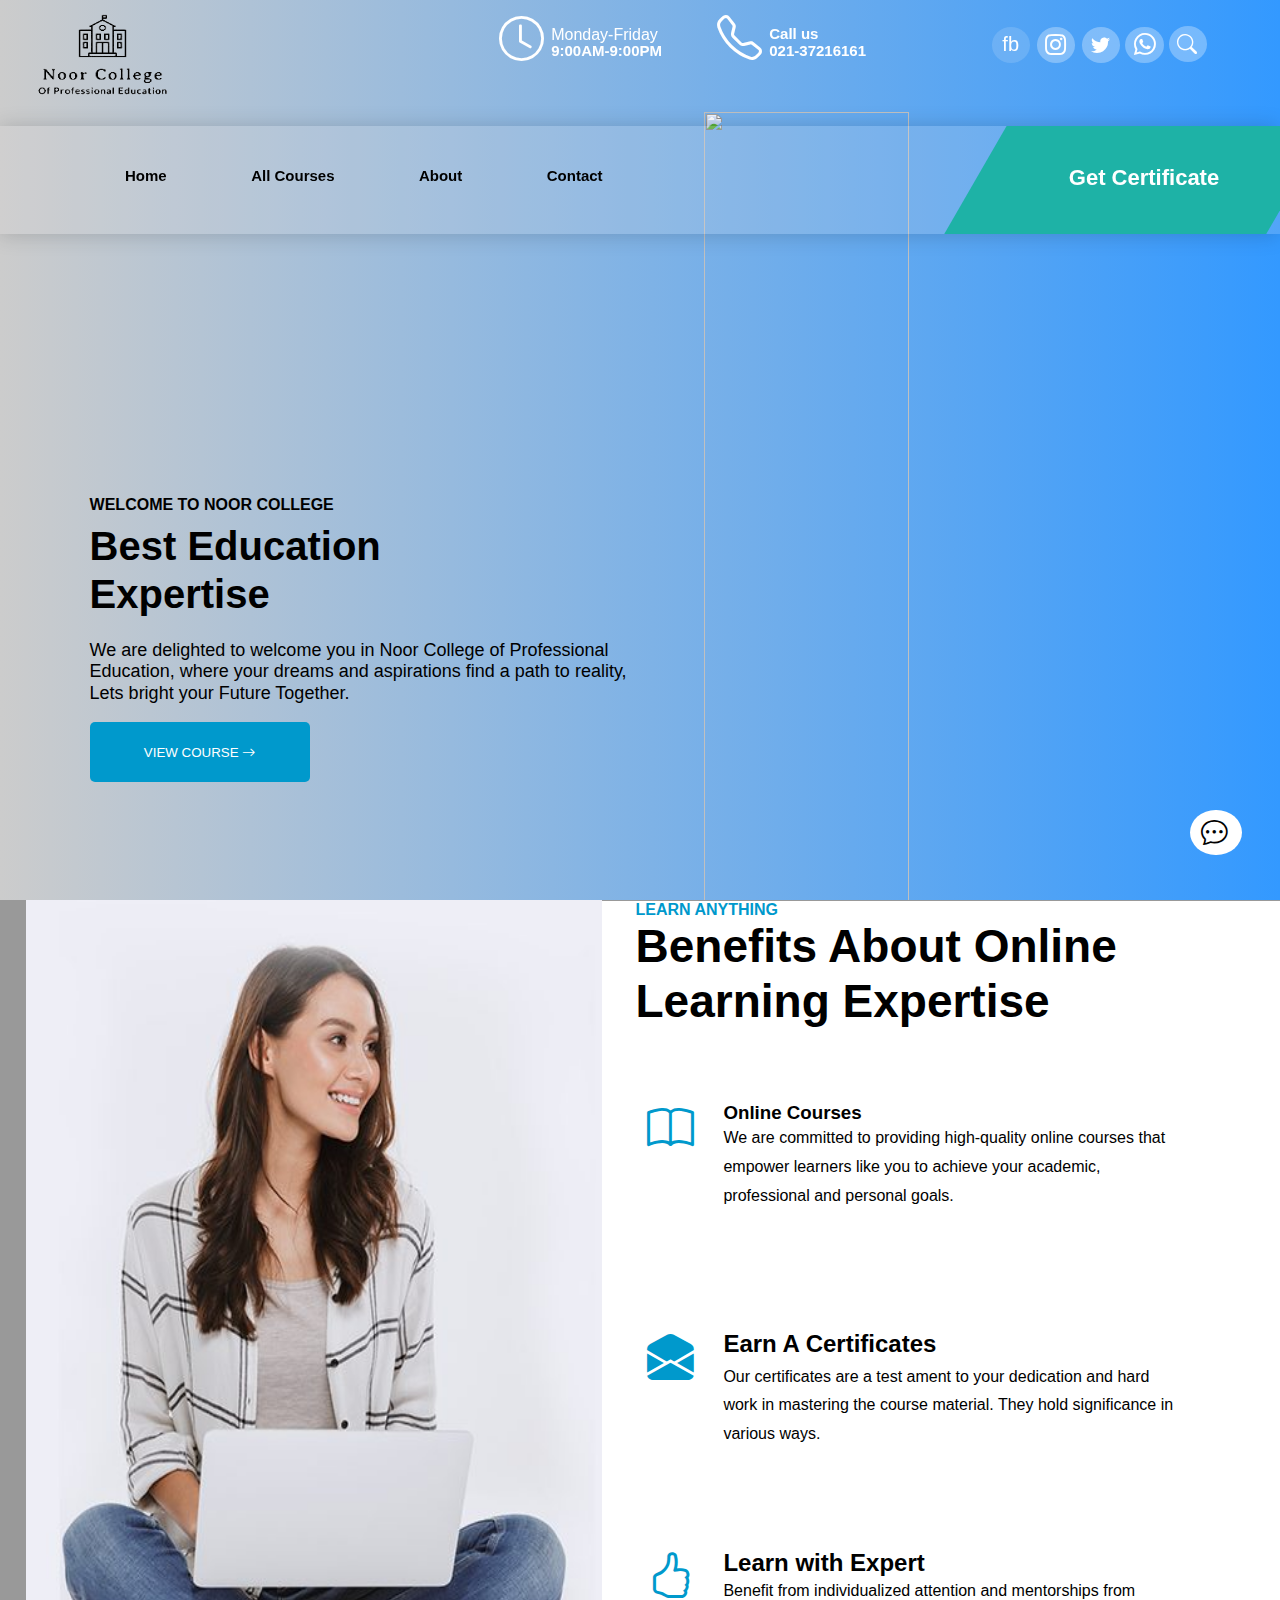
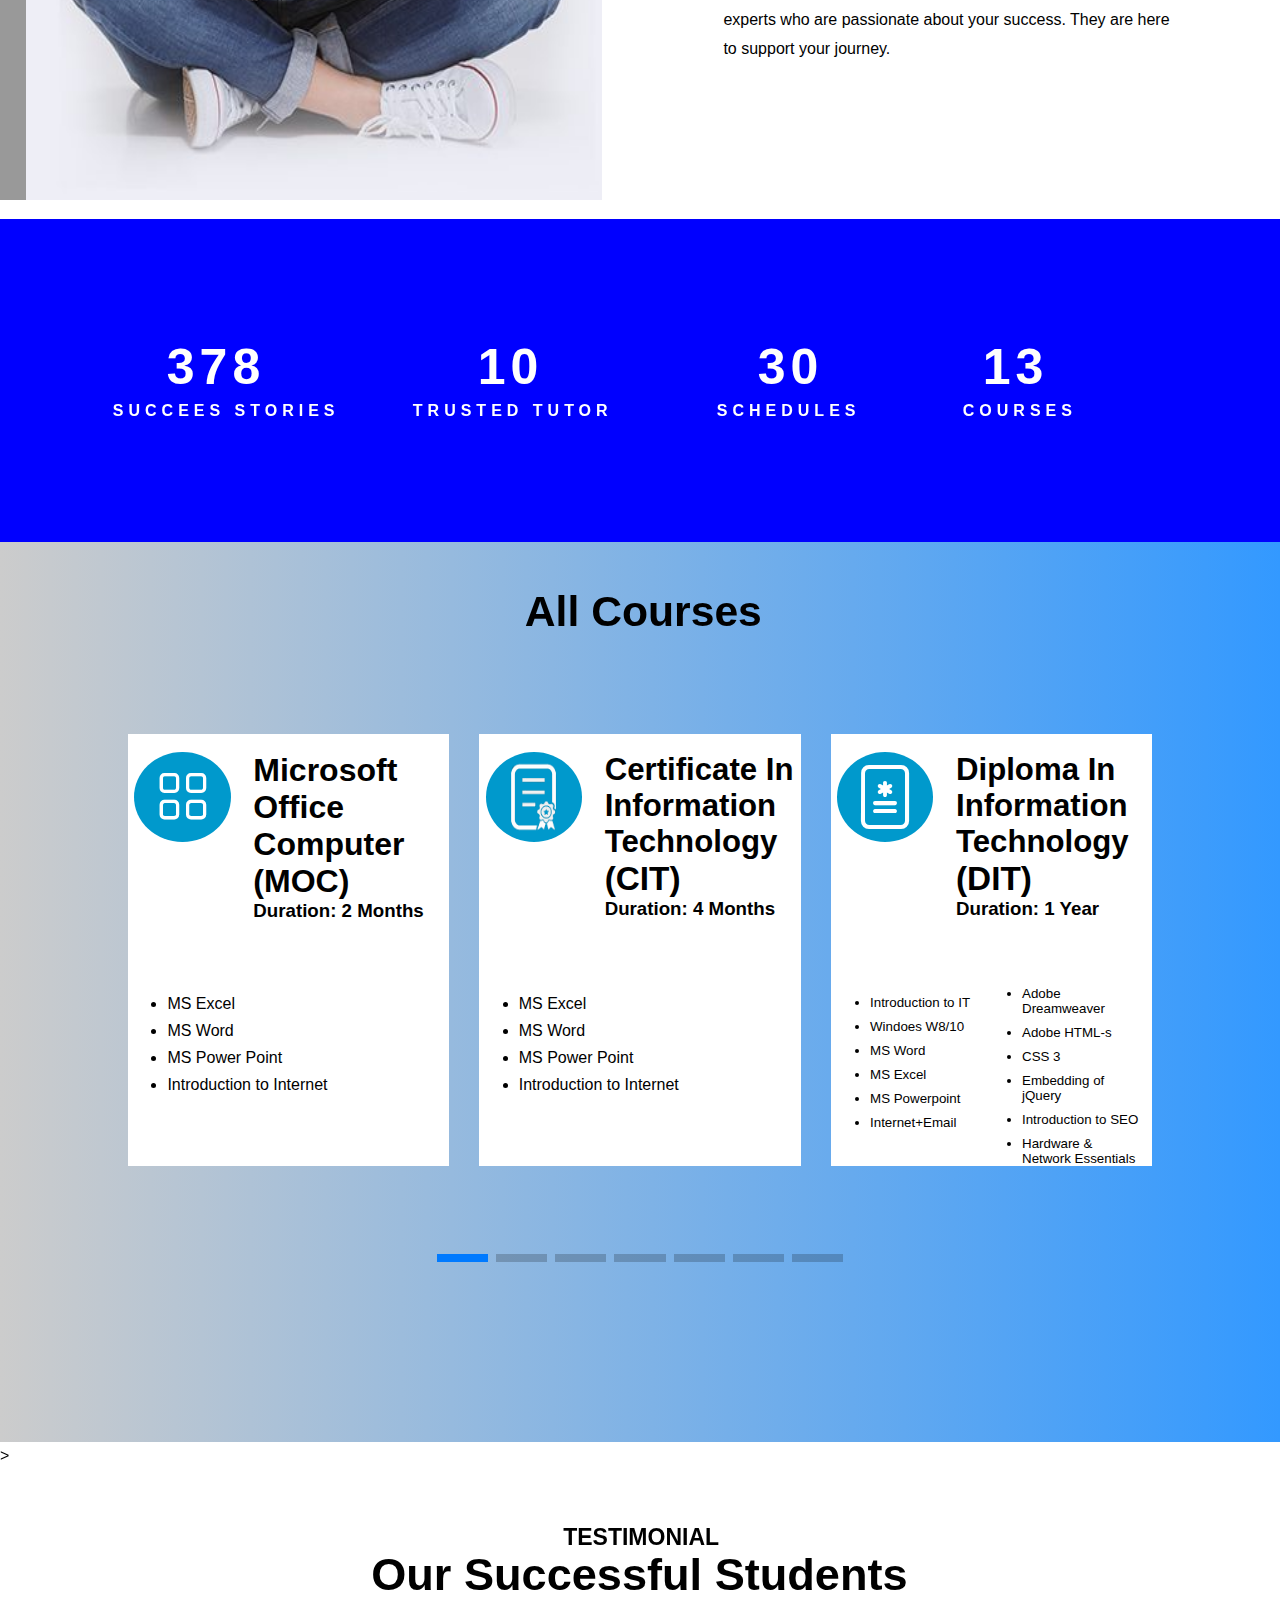
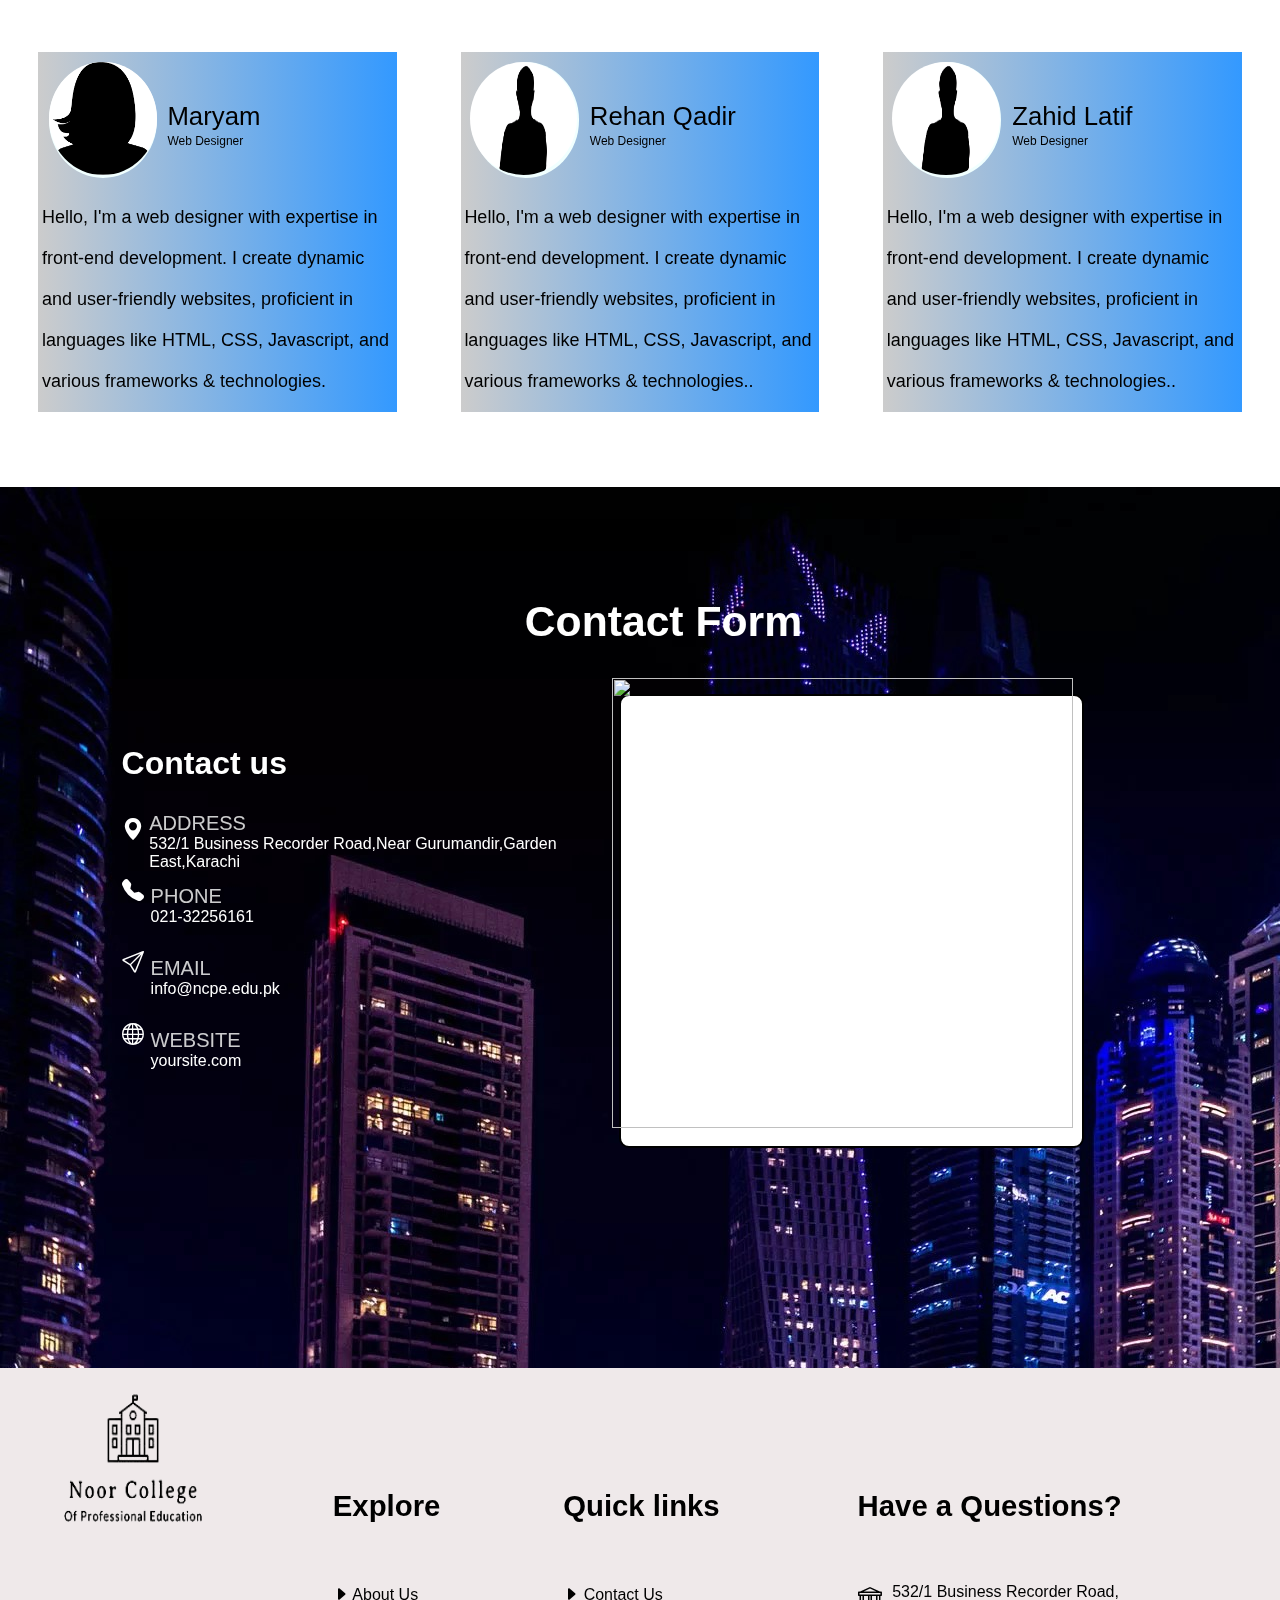
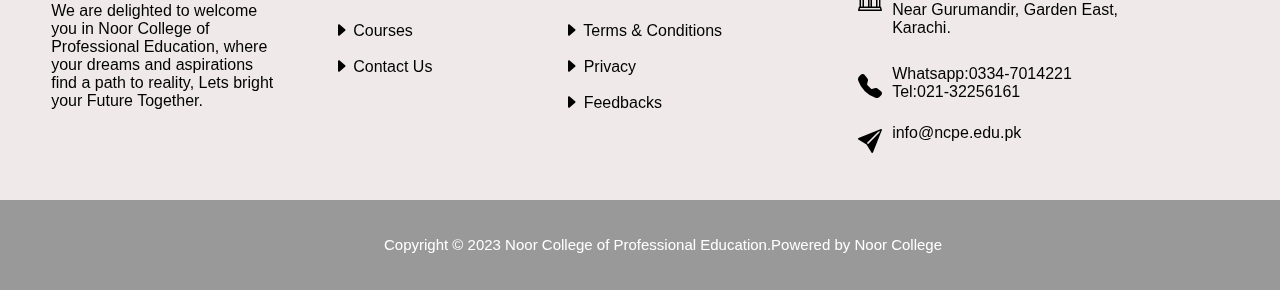
==== commit 2a4dbd0d: "Update index.html" ====
--- a/index.html
+++ b/index.html
@@ -562,7 +562,7 @@
 <div class="part1">
 
     <div class="right">
-       <img src="file:///Z|/aalyan/Noor logo Final W.png" class="lg">
+       <img src="Noor logo Final W.png" class="lg">
          
          </div>
     
--- a/Noor-Web-Styling.css
+++ b/Noor-Web-Styling.css
@@ -484,7 +484,7 @@
 .page-2{
 	width:100%;
 	height:100vh;
-	background-color:# 999;
+	background-color:#999;
 	position:absolute;
 	background-position:center;
 	}
@@ -883,7 +883,7 @@
       background-size: cover;
       width:40%;
       height:60VH;
-	  margin-left:;
+	
     }
 
 .swiper-slide img {
@@ -1989,11 +1989,11 @@
 	background-color:rgba(0,0,0,.5);
 	position:absolute;
 	margin-top:-100vh;
-	margin-left:%;
+	
 	z-index:1;
 	display:none;
 	transition:1s ease-in-out;
-	opacity:;
+	
 	}
 .chb{
 	margin-top:1vh;
@@ -2063,4 +2063,262 @@
 
    display: none;
    
- }									+ }		
+ 
+ 
+ progress {
+	position: fixed;
+	z-index: 100;
+	border-radius: 7px; 
+	width: 100%;
+	height: 15px;
+  }
+
+  progress::-webkit-progress-bar {
+	background-color:transparent;
+	
+  }
+
+  progress::-webkit-progress-value {
+	background-image: linear-gradient(to left,rgb(54, 160, 192),rgb(255, 255, 255));
+	
+
+  }
+
+
+
+  @media screen and (max-width:767px){
+
+
+	.image-div {
+		margin-top: 8rem;
+    height: 78vh;
+    position: fixed;
+    display: flex;
+    align-items: center;
+    justify-content: center;
+		
+	}
+
+	.img {
+		width: 100%;
+		height: 78vh;
+		margin-top: 0%;
+		position: relative;
+	}
+
+	.chat-div {
+		width: 5.5%;
+		height: 6vh;
+		display: flex;
+		justify-content: center;
+		align-items: center;
+	}
+
+	.msg-icon{
+		margin: 0;
+		position: relative;
+	}
+
+
+	.logo {
+		 width: 20%; 
+		height: 15vh;
+		 margin-left: 0 ;
+		 margin-top: 0 ;
+		display: flex;
+		position: absolute;
+		align-items: center;
+		justify-content: center;
+
+  }
+
+  .div2 {
+	
+    margin-top: 5.1rem;
+    display: flex;
+    flex-direction: column;
+    justify-content: flex-start;
+	height: 10%;
+}
+
+.two{
+	margin-left: 37rem;
+    margin-top: -5.5rem;
+}
+
+
+.Firstul{
+	margin-top: 0;
+	margin-left: 0;
+	display: flex;
+	align-items: center;
+}
+
+
+.Firstul li {
+	margin-top: 0;
+	margin-left: 0;
+}
+
+.CERF{
+	margin-top: 0px;
+    display: flex;
+    align-items: center;
+    justify-content: center;
+    height: 100%;
+}
+
+.phn{
+	margin-top: 0;
+    margin-left: -37px;
+    display: flex;
+   
+    flex-direction: column;
+}
+
+.cl{
+	margin: 0;
+}
+
+.ic3{
+	width: 18%;
+    height: 5vh;
+	margin: 0;
+	position: relative;
+}
+
+.ic4{
+	width: 18%;
+    height: 5vh;
+    margin: 0;
+    display: flex;
+    justify-content: center;
+    align-items: center;
+	position: relative;
+}
+
+.ic5{
+	width: 18%;
+    height: 5vh;
+    margin: 0;
+    display: flex;
+    justify-content: center;
+    align-items: center;
+	position: relative;
+}
+
+
+.twi{
+	margin: 0;
+}
+
+.ic6{
+	width: 18%;
+    height: 5vh;
+    margin: 0;
+    display: flex;
+    justify-content: center;
+    align-items: center;
+	position: relative;
+}
+
+.search-div{
+	width: 18%;
+    height: 5vh;
+    margin: 0;
+    display: flex;
+    justify-content: center;
+    align-items: center;
+	position: relative;
+}
+
+.sr-icon{
+	margin: 0;
+}
+
+.src-bar{
+	margin-left: 0%;
+	z-index: 2;
+	
+}
+
+.src-bar input[type='text']{
+	border: none	;
+}
+
+.wht{
+	margin: 0;
+	position: relative;
+}
+
+
+.ins{
+	margin: 0;
+}
+
+.fb{
+	display: flex;
+    justify-content: center;
+    align-items: center;
+}
+
+.container1{
+	margin-top: 0;
+    margin-left: 0;
+    display: flex;
+    justify-content: space-between;
+	width: 25%;
+}
+
+
+
+  .nav {
+    width: 100%;
+    height: 13%;
+    position: absolute;
+    margin-top: 0%;
+    display: flex;
+    justify-content: space-around;
+    align-items: center;
+    
+  }
+
+
+  .ght {
+    margin-left: -44%; 
+    margin-top: 0%;
+  }
+
+  .day {
+	margin-left: 30%;
+    margin-top: 0%;
+    display: flex;
+    align-items: center;
+}
+
+
+.txt {
+    margin-top: 0%; 
+     margin-left: 0%; 
+}
+
+.time {
+    margin-top: 0%;
+    margin-left: 0%;
+}
+
+.call {
+	margin-left: 0%;
+    margin-top: 0%;
+    display: flex;
+    align-items: center;
+}
+
+.clc {
+    margin-left: 0%;
+    margin-top: 0%;
+    position: absolute;
+}
+
+}
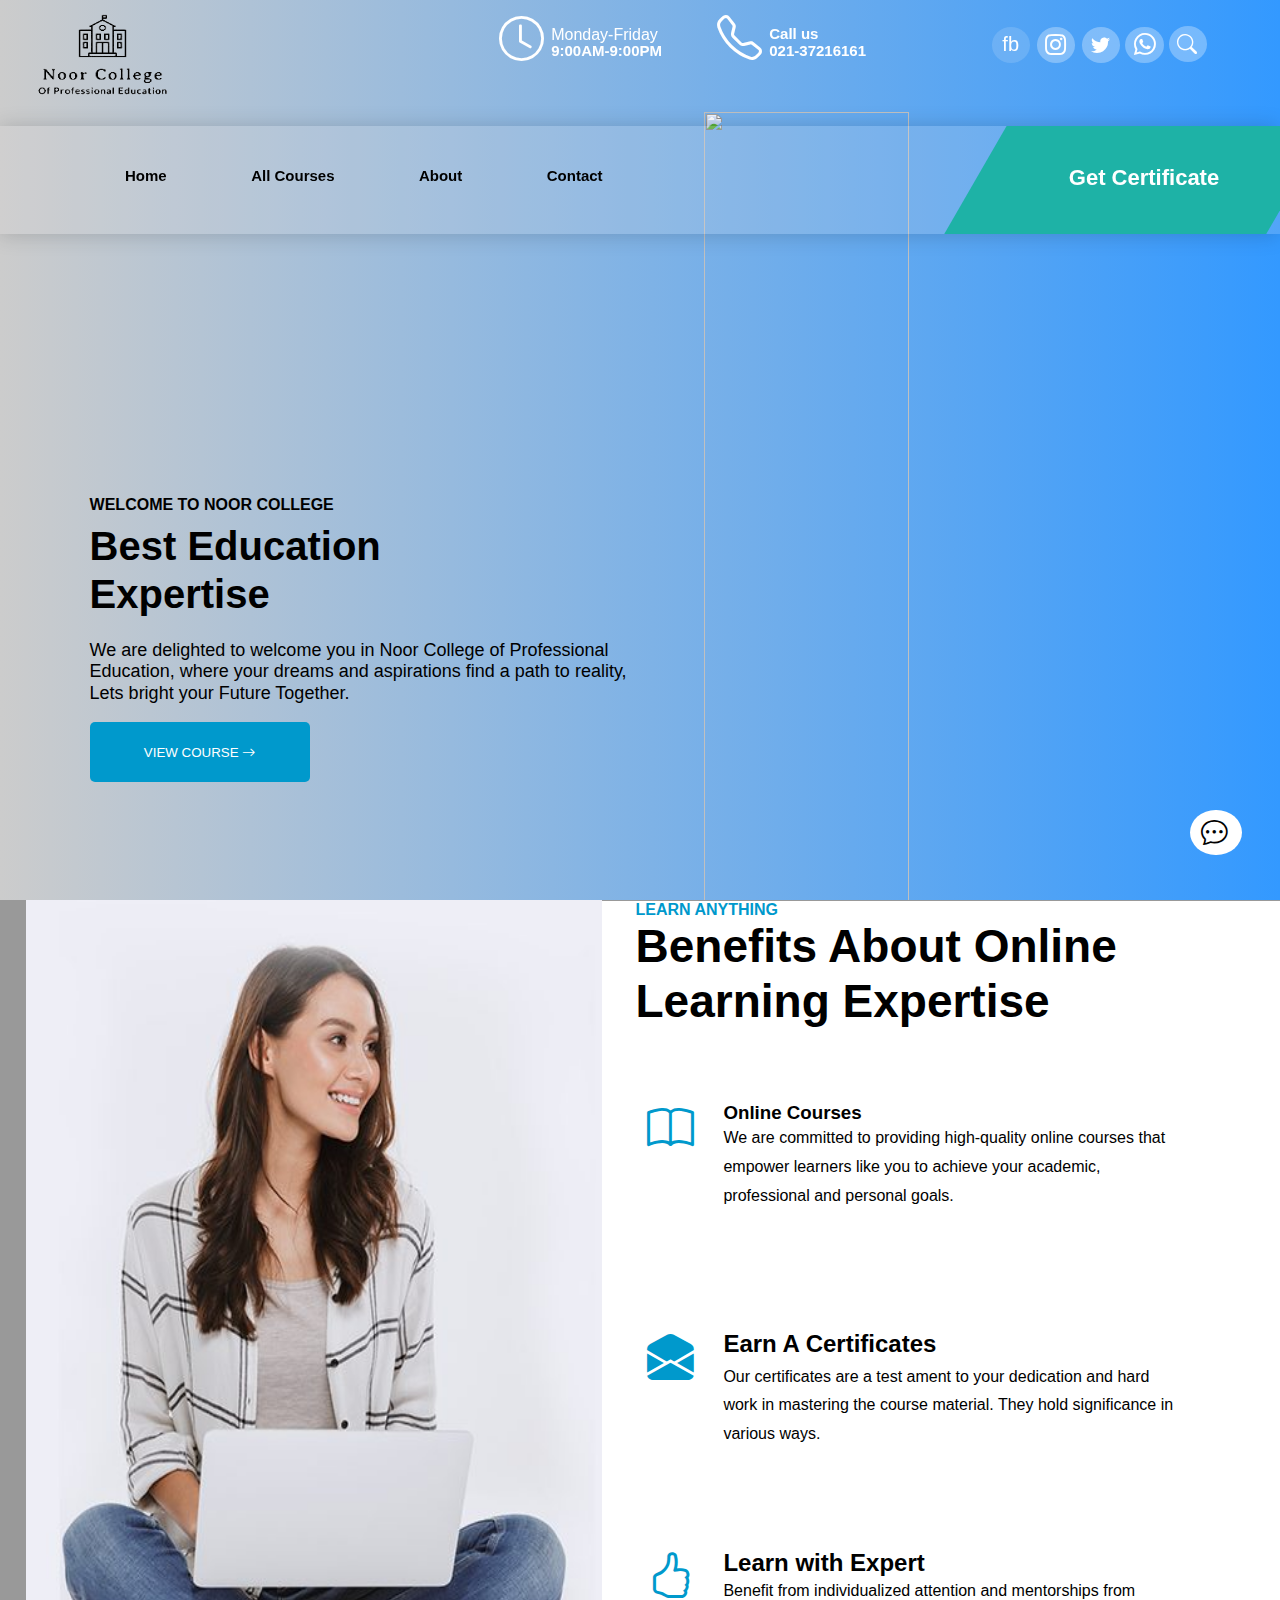
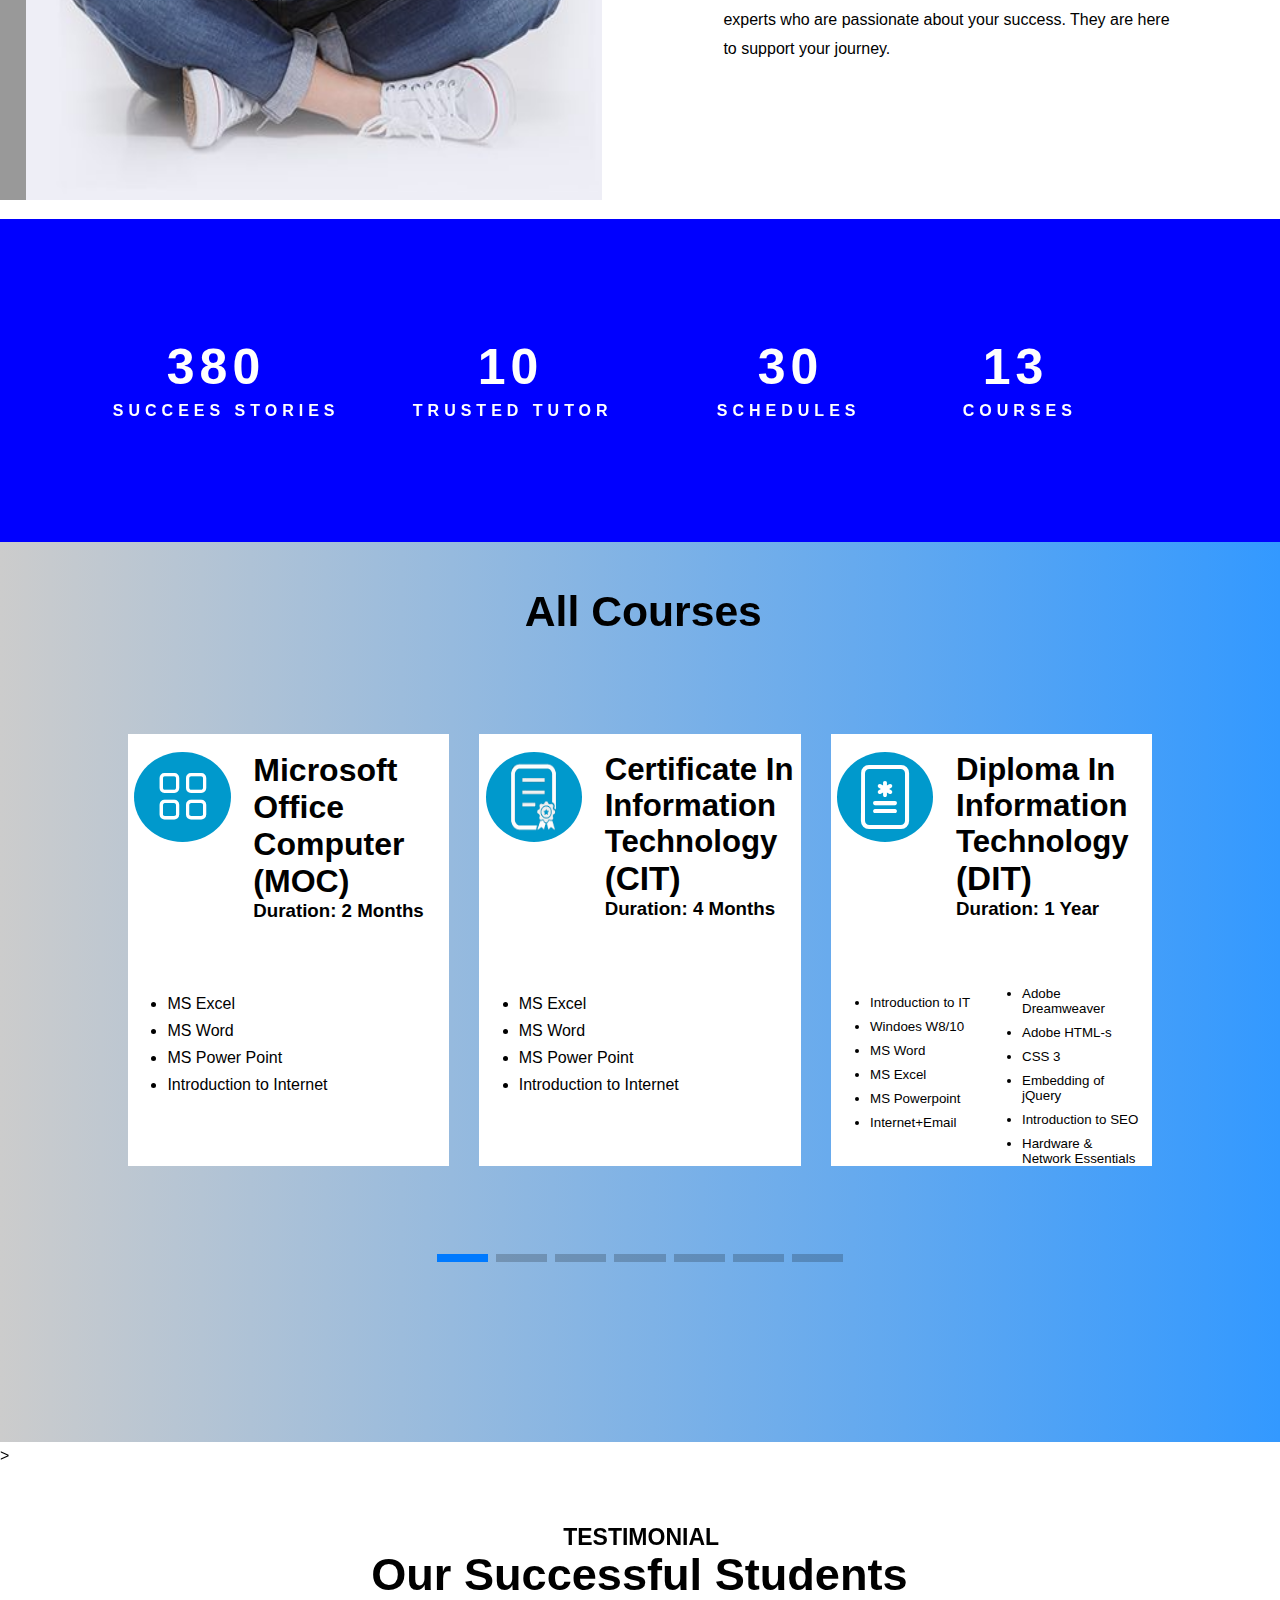
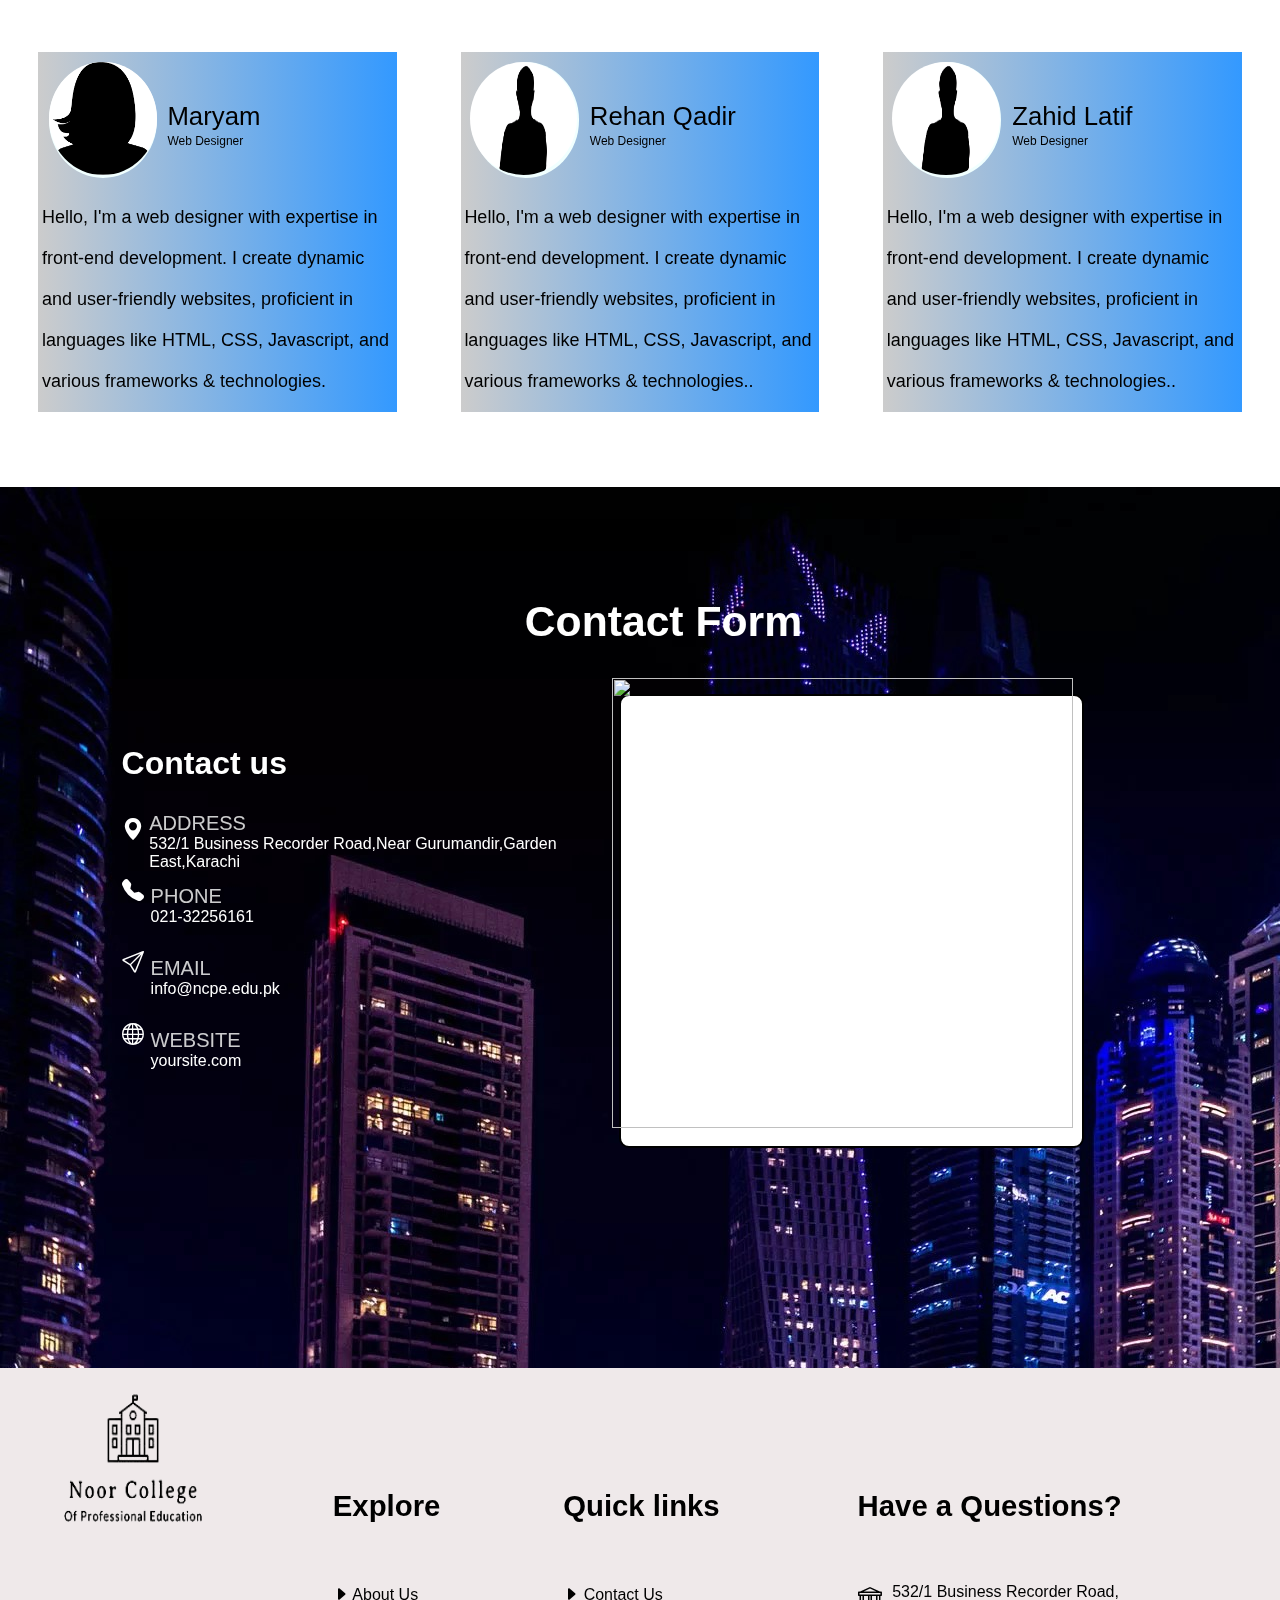
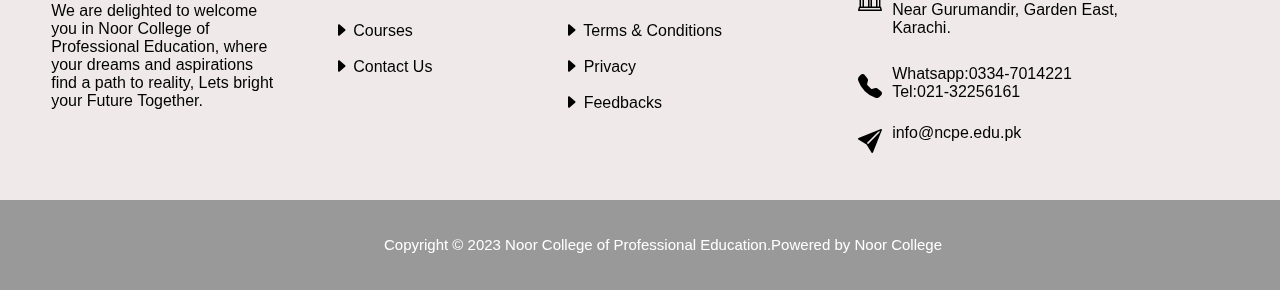
==== commit 789cae49: "Update index.html" ====
--- a/index.html
+++ b/index.html
@@ -562,7 +562,7 @@
 <div class="part1">
 
     <div class="right">
-       <img src="Noor logo Final W.png" class="lg">
+       <img src="Noor logo Final W(1).png" class="lg">
          
          </div>
     
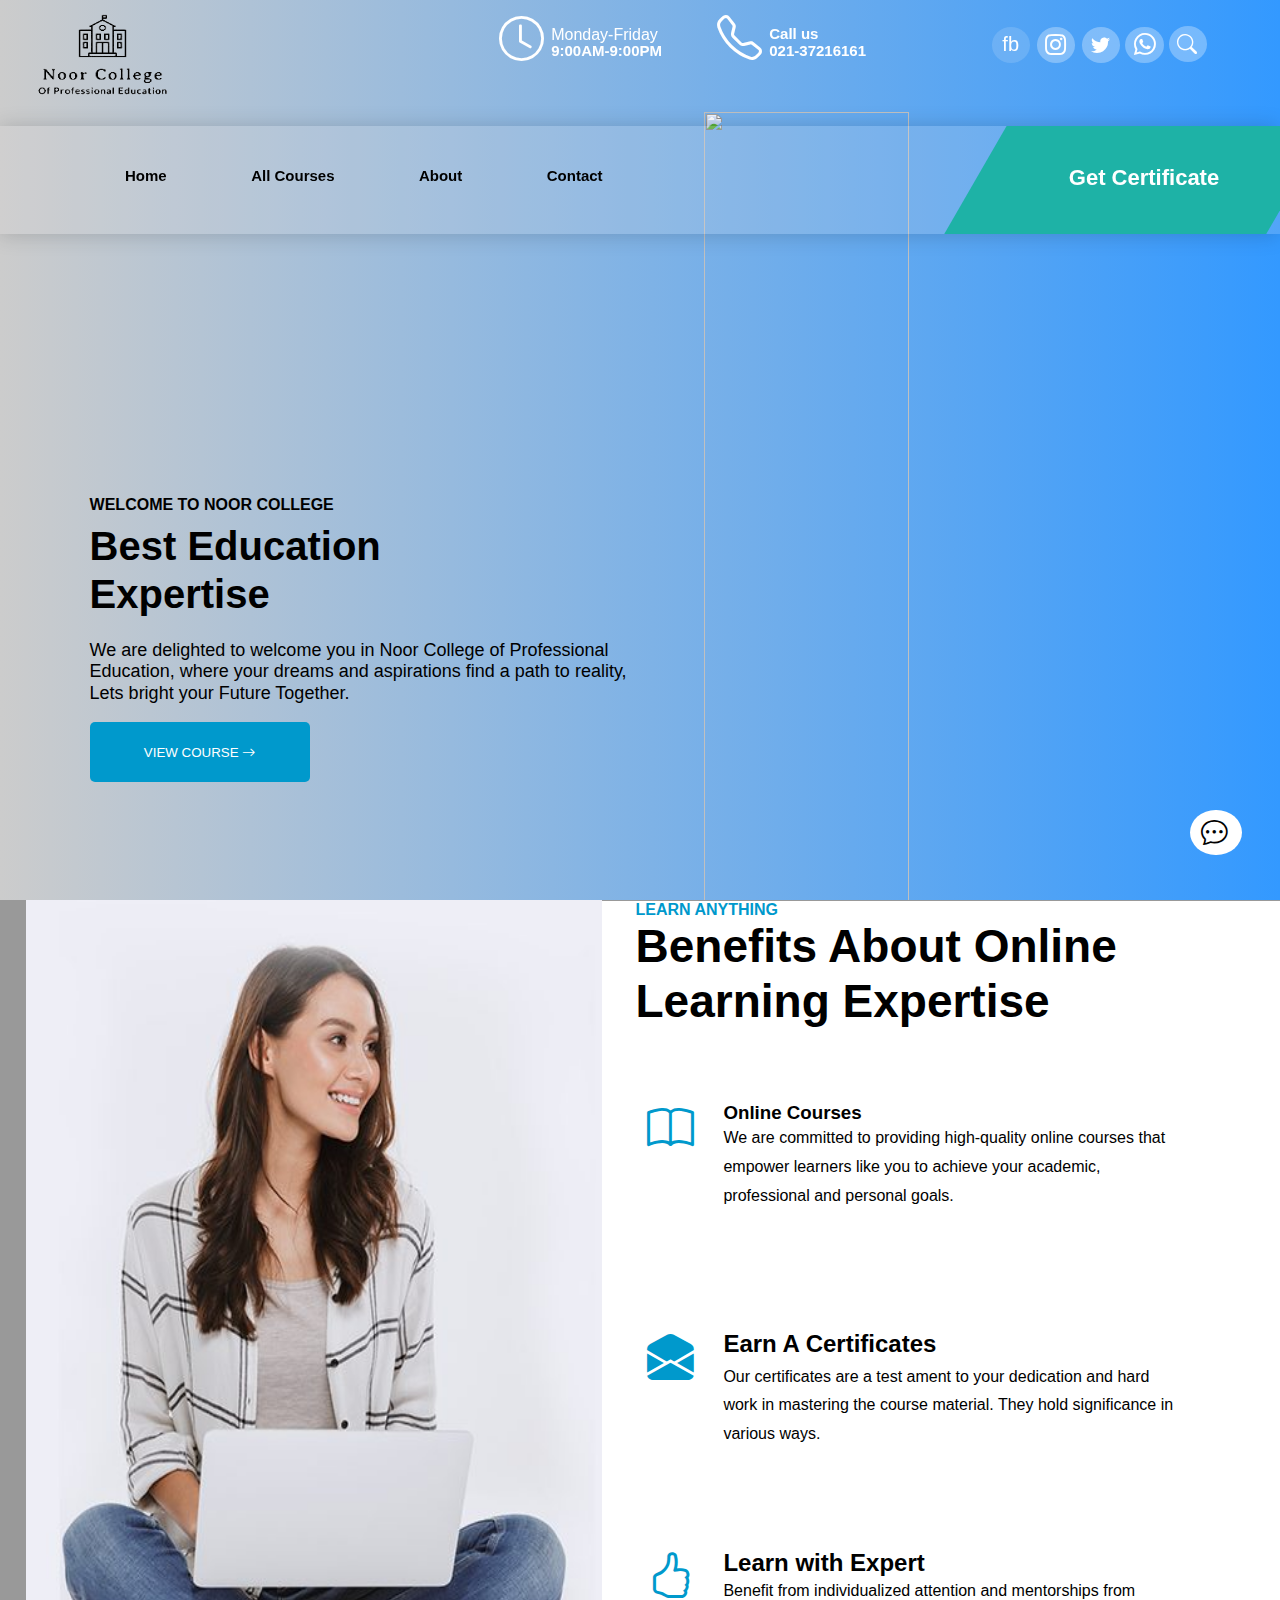
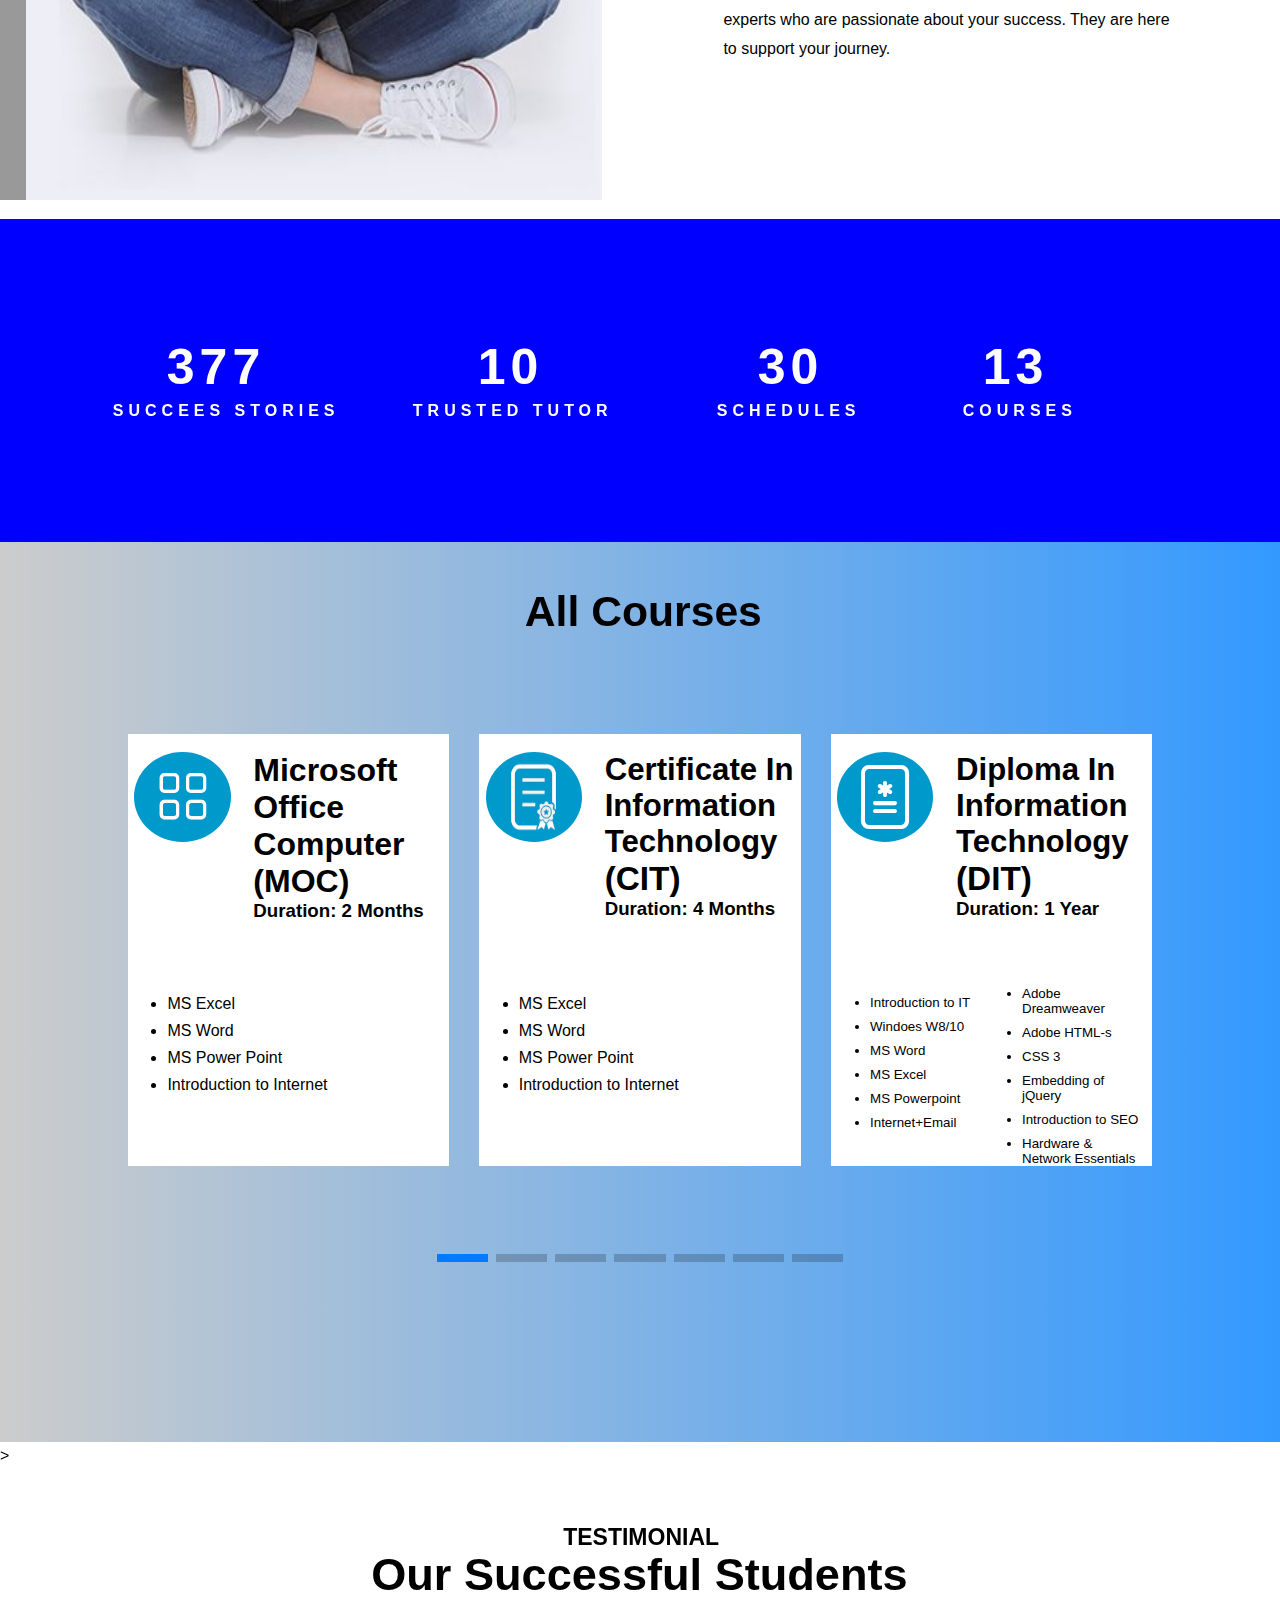
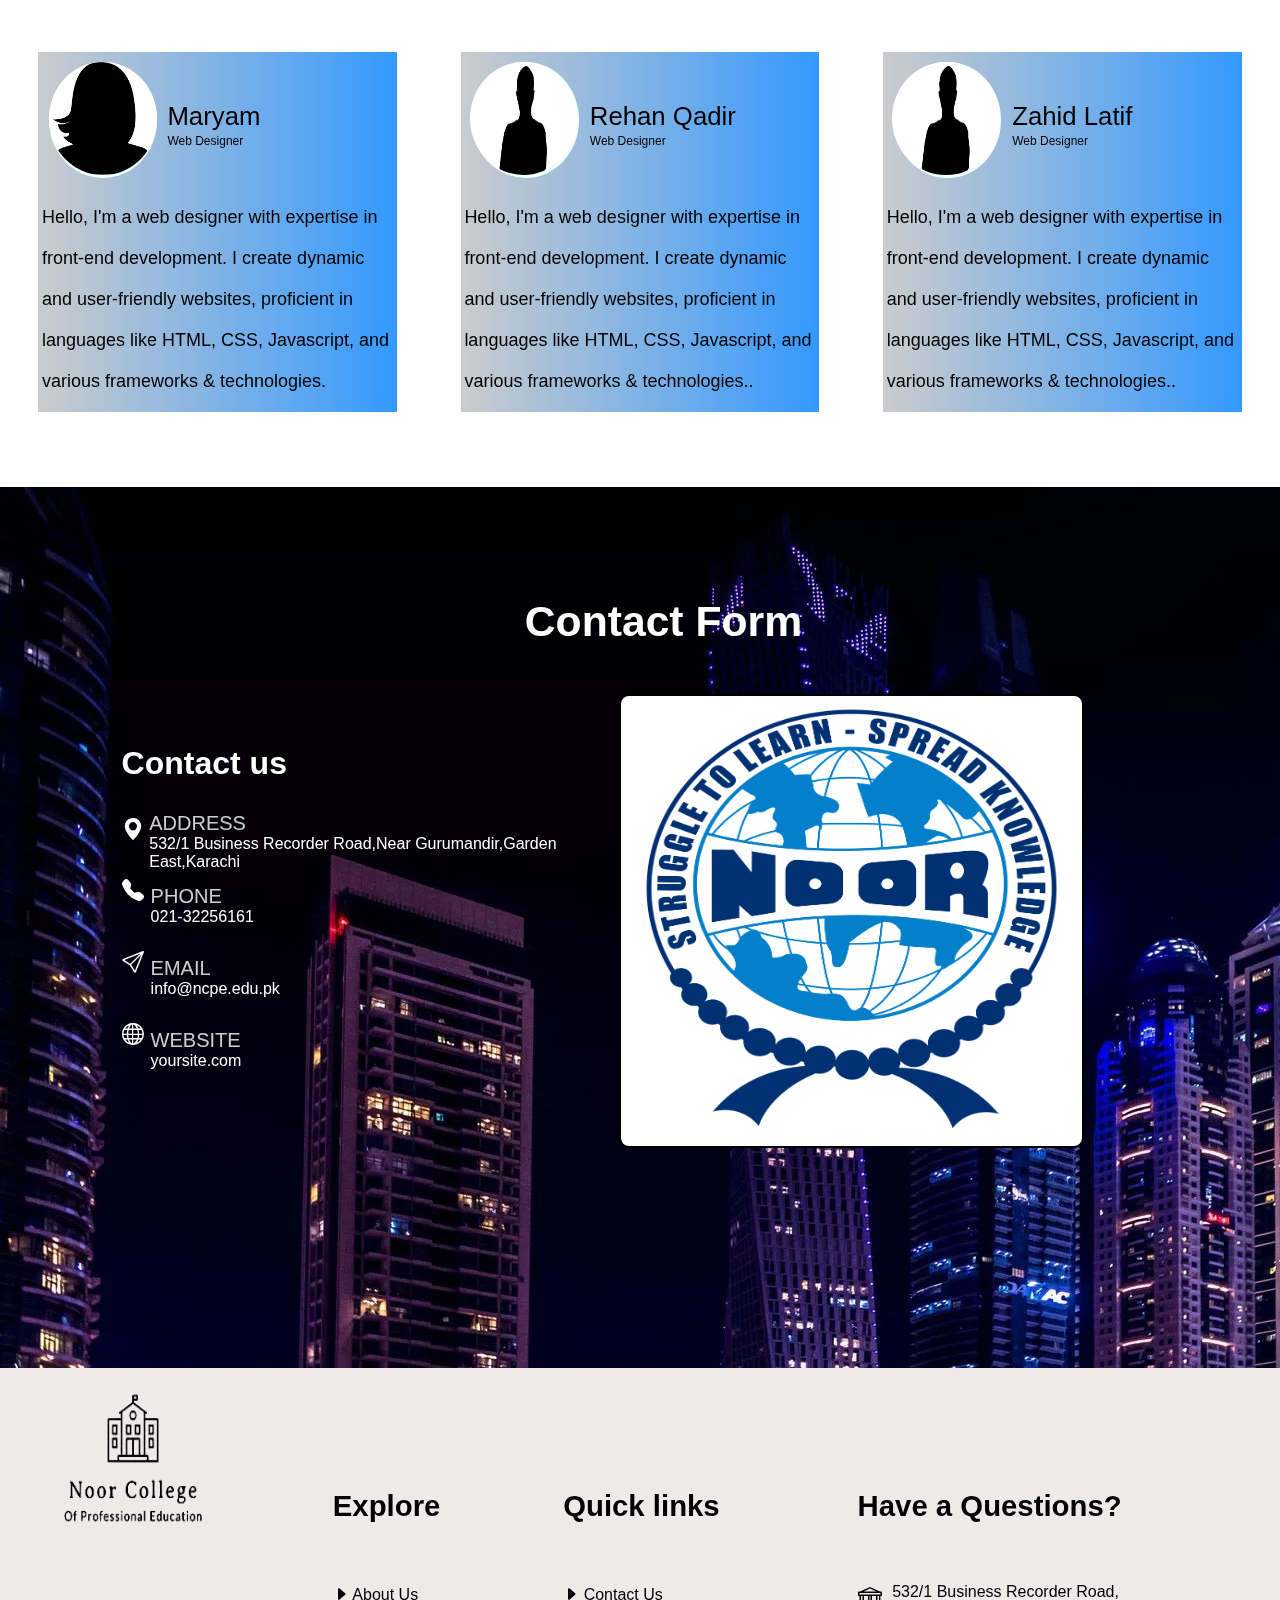
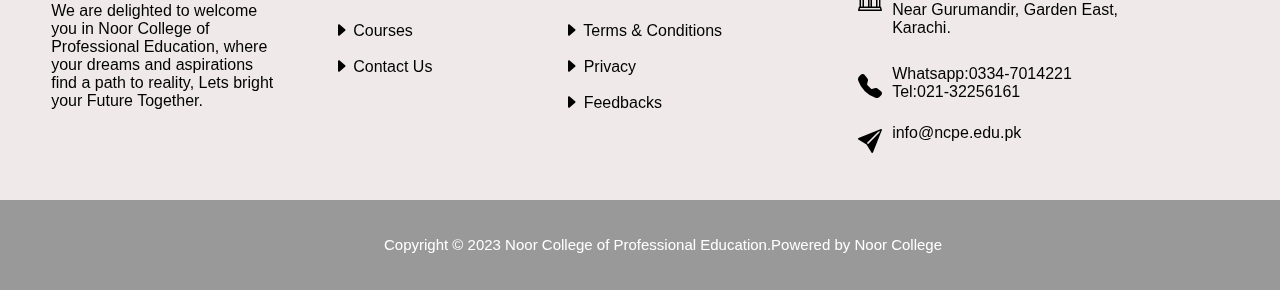
==== commit cd0168c4: "Update index.html" ====
--- a/index.html
+++ b/index.html
@@ -562,8 +562,8 @@
 <div class="part1">
 
     <div class="right">
-       <img src="Noor logo Final W(1).png" class="lg">
-         
+       <img src=" Noor logo Final W (1).png" class="lg">
+  
          </div>
     
 <div class="icons">
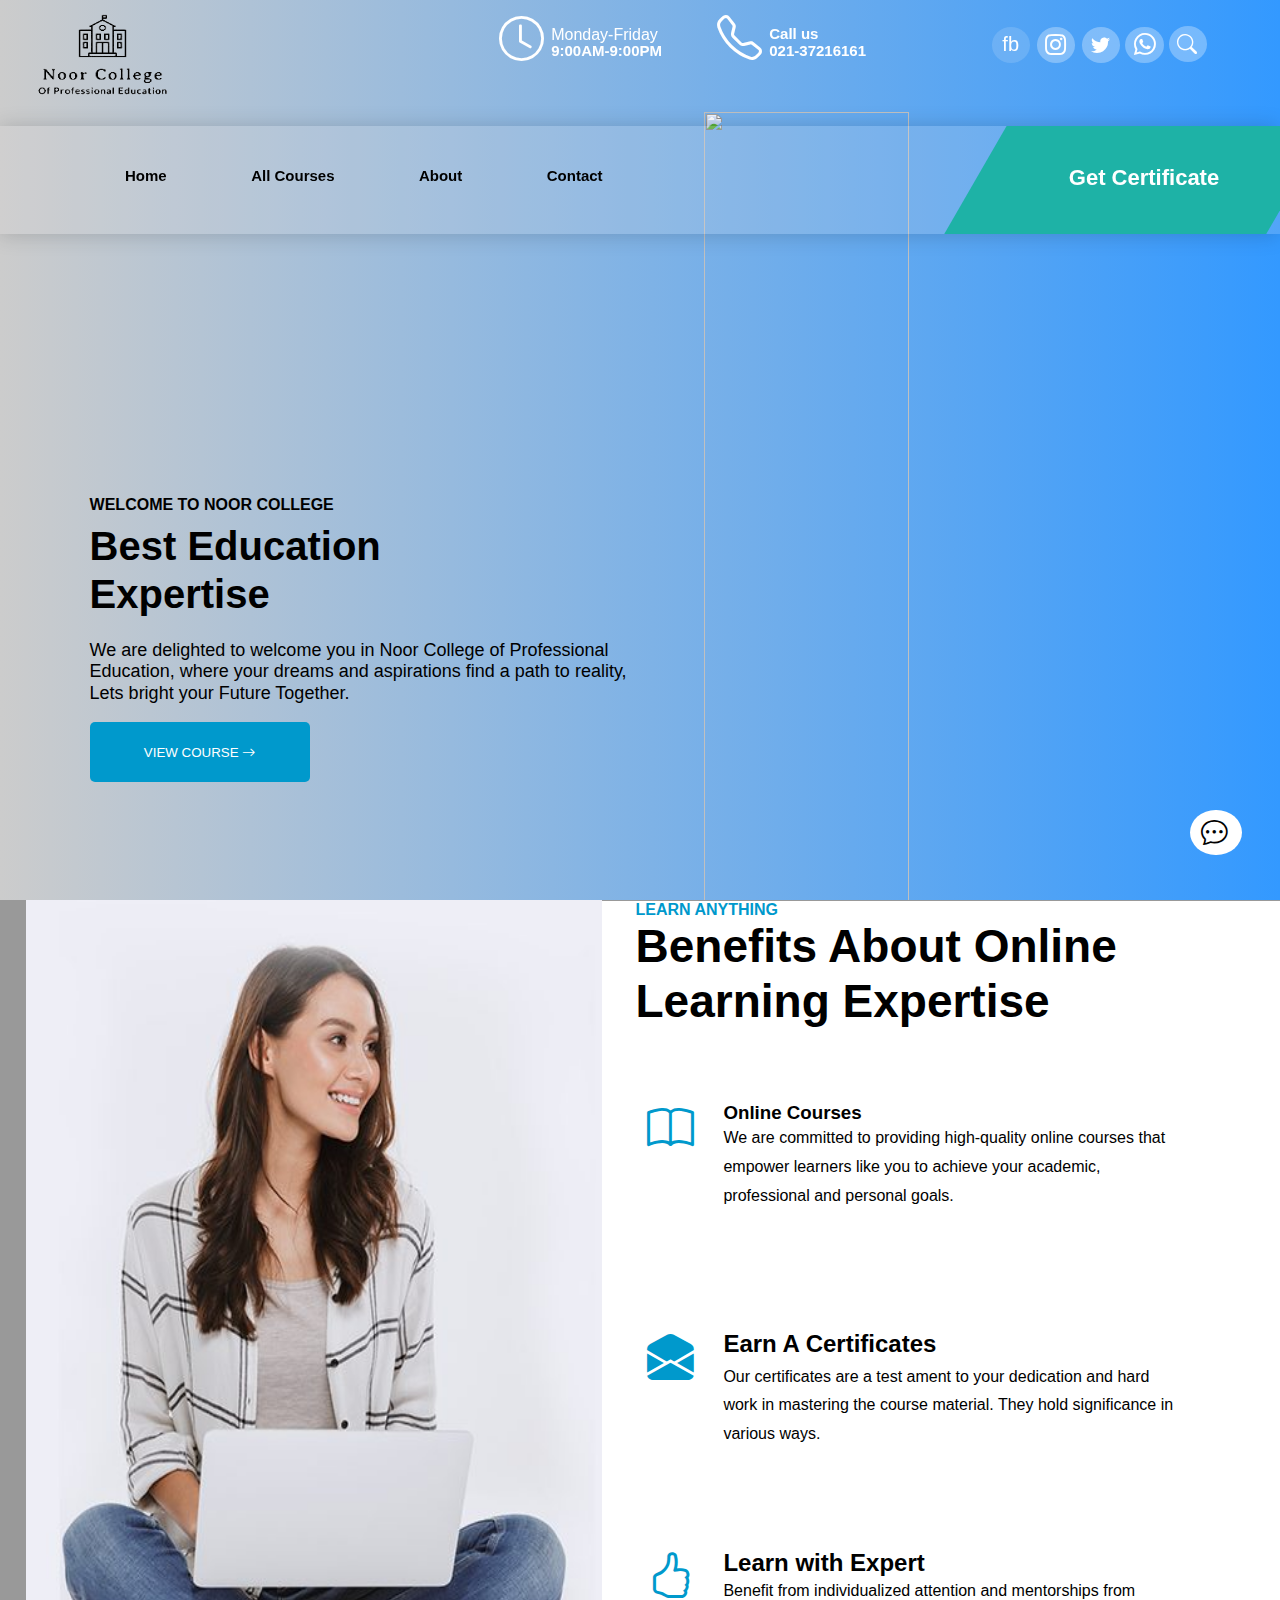
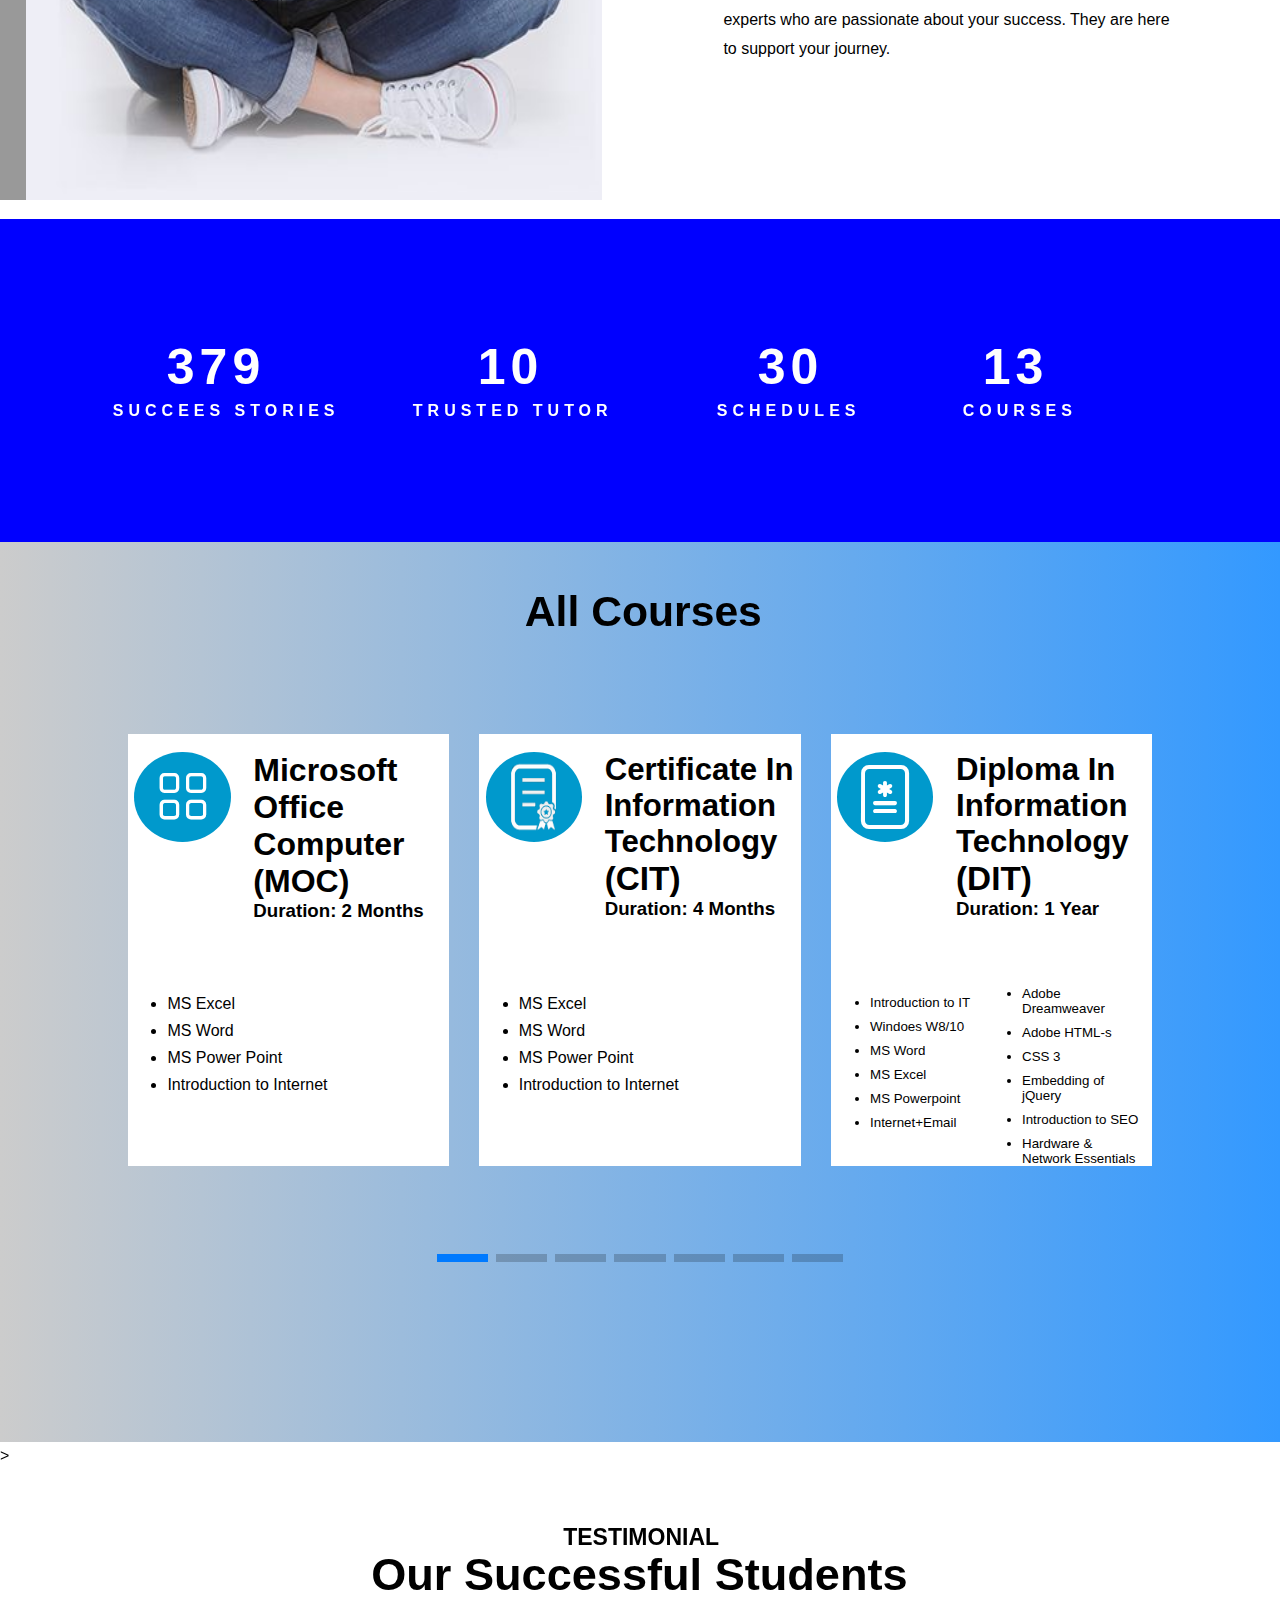
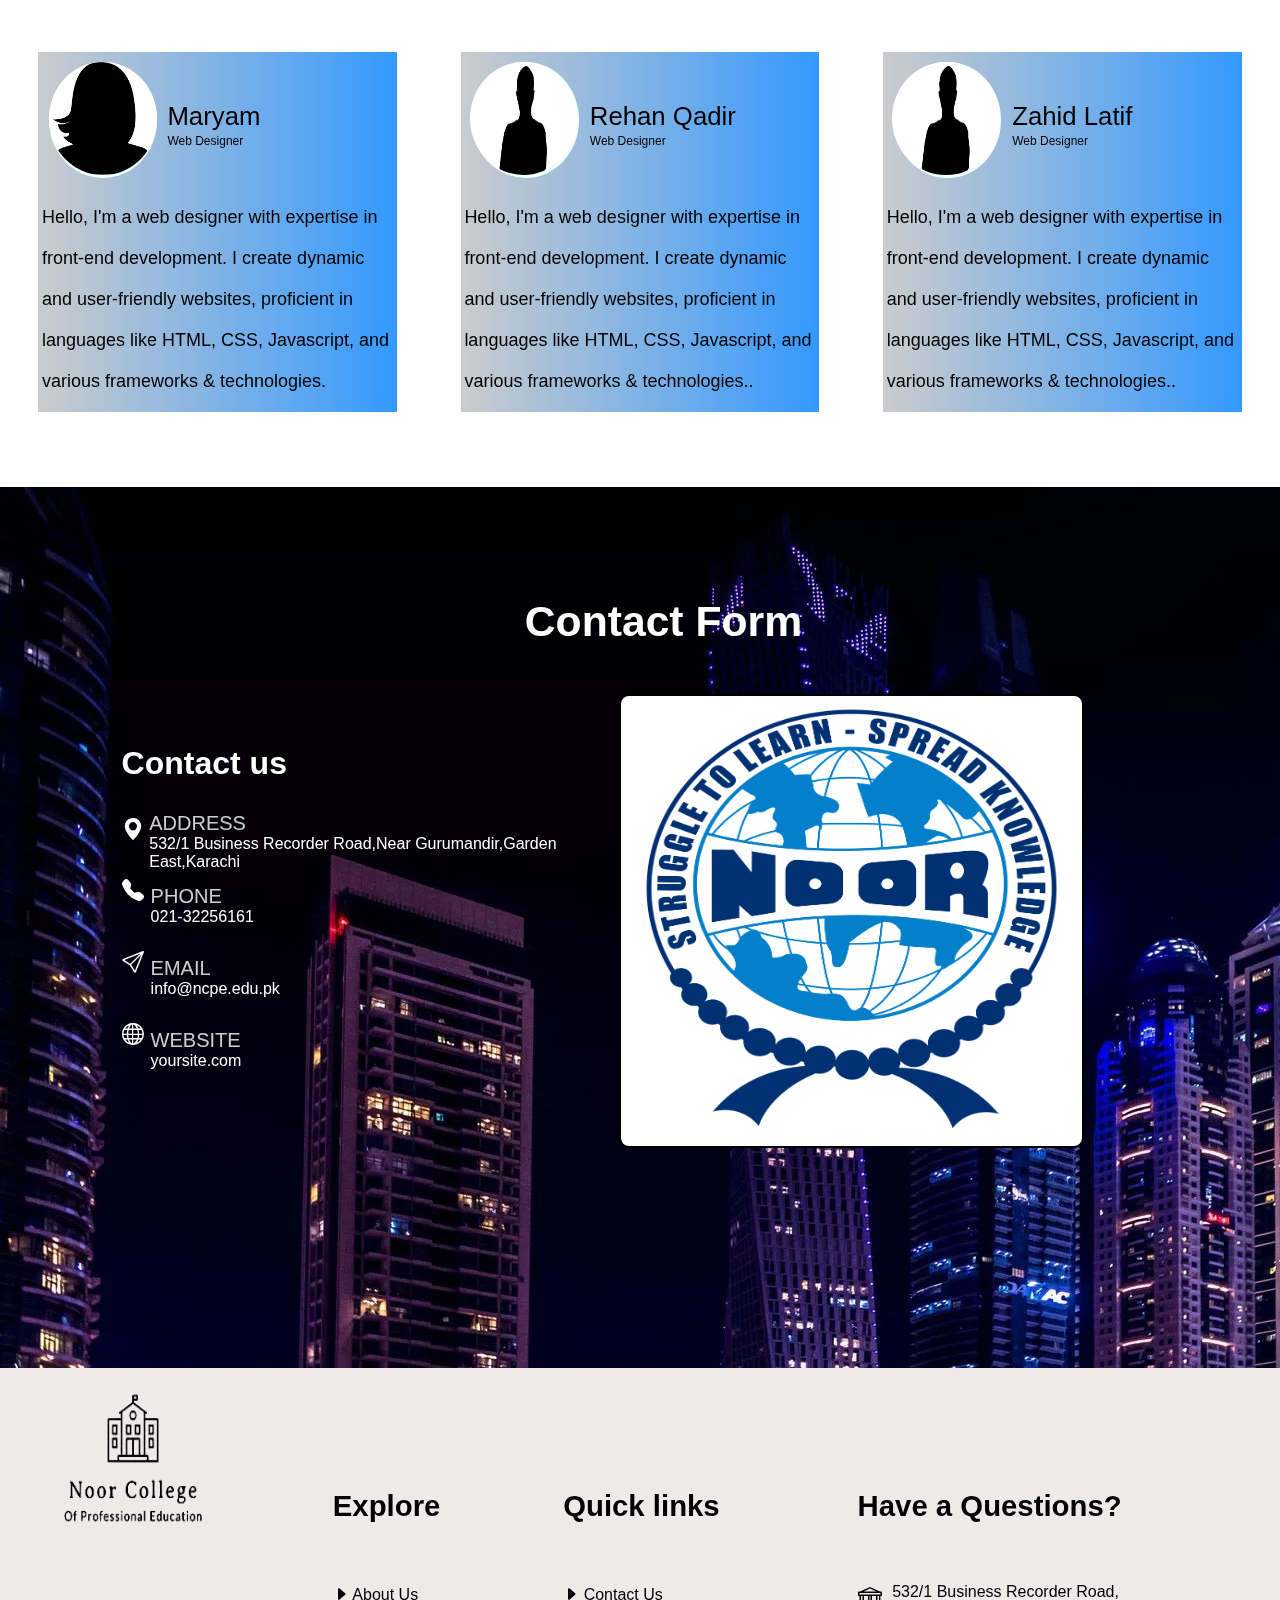
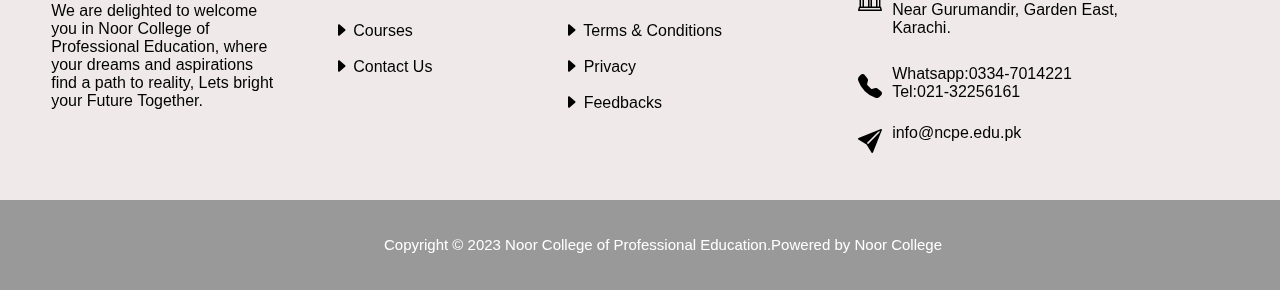
==== commit 1b449250: "Update index.html" ====
--- a/index.html
+++ b/index.html
@@ -562,7 +562,7 @@
 <div class="part1">
 
     <div class="right">
-       <img src=" Noor logo Final W (1).png" class="lg">
+       <img src="noorlogo.png" class="lg">
   
          </div>
     
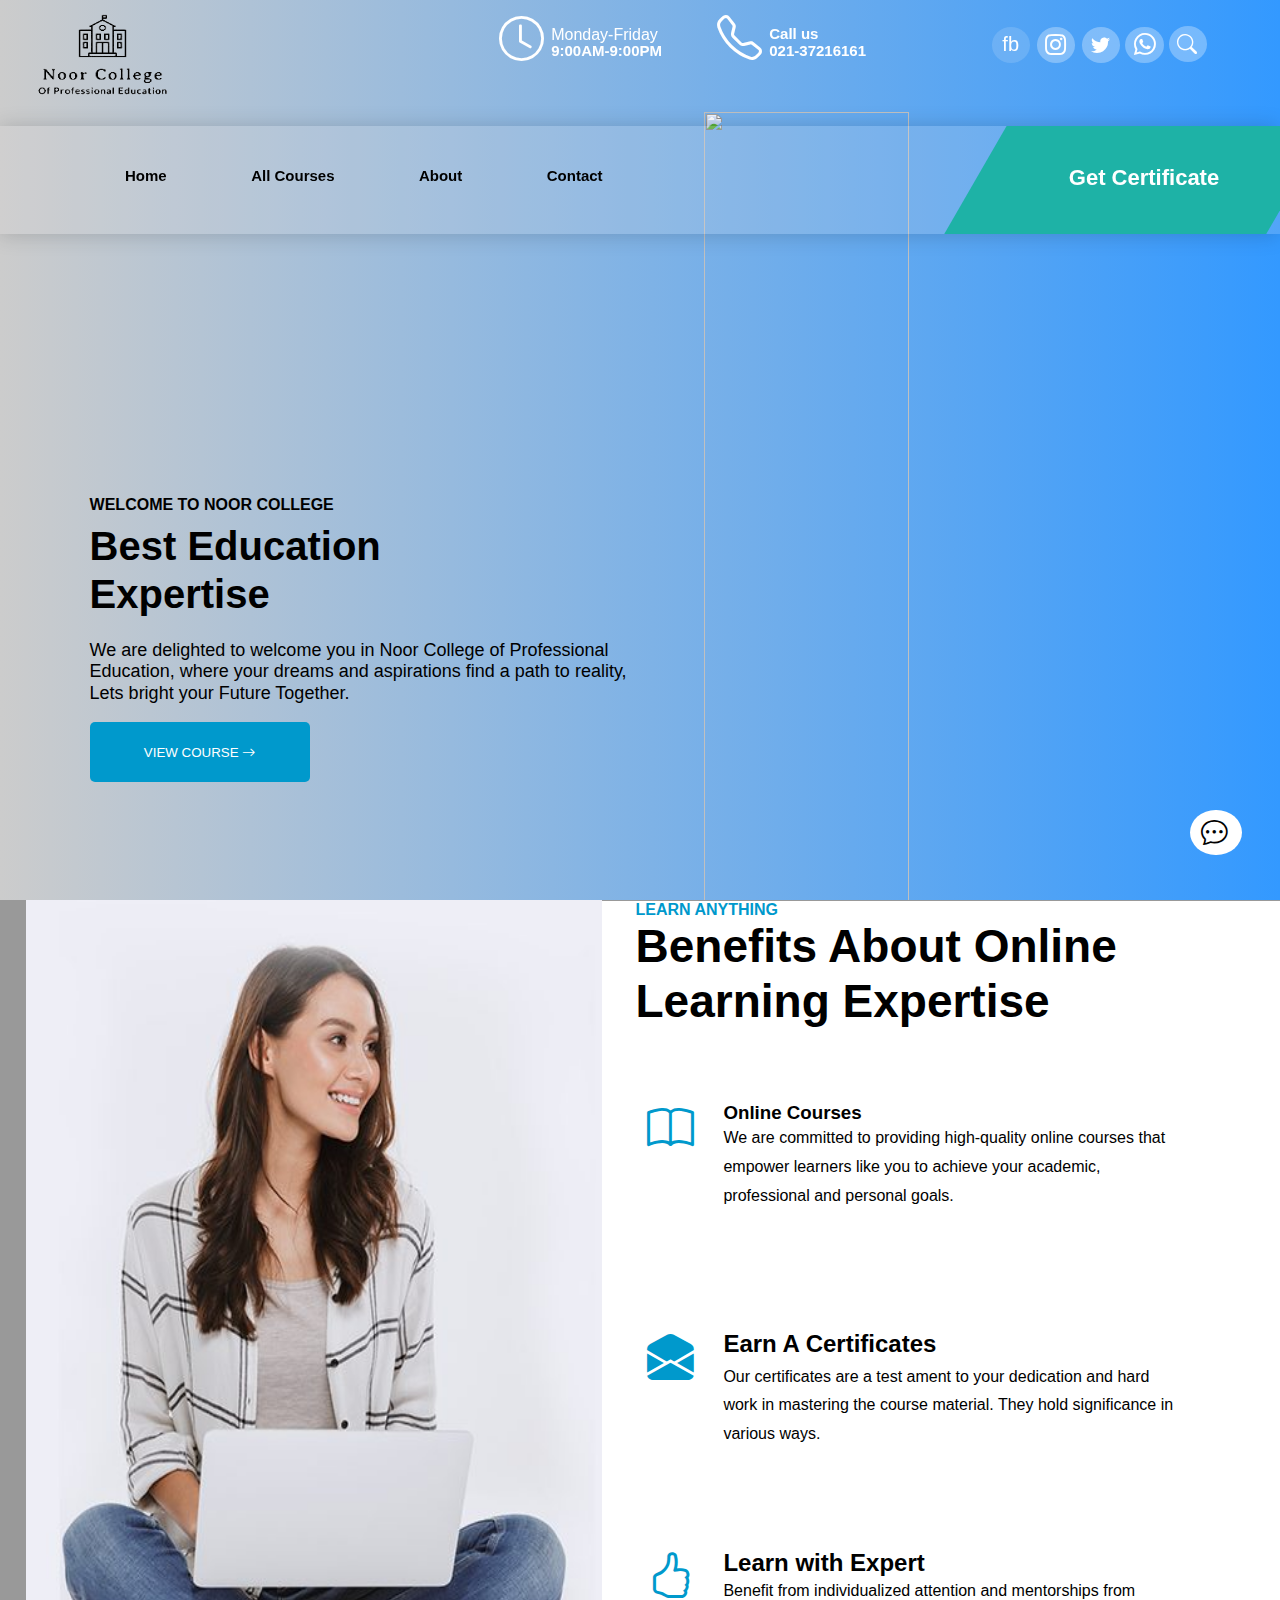
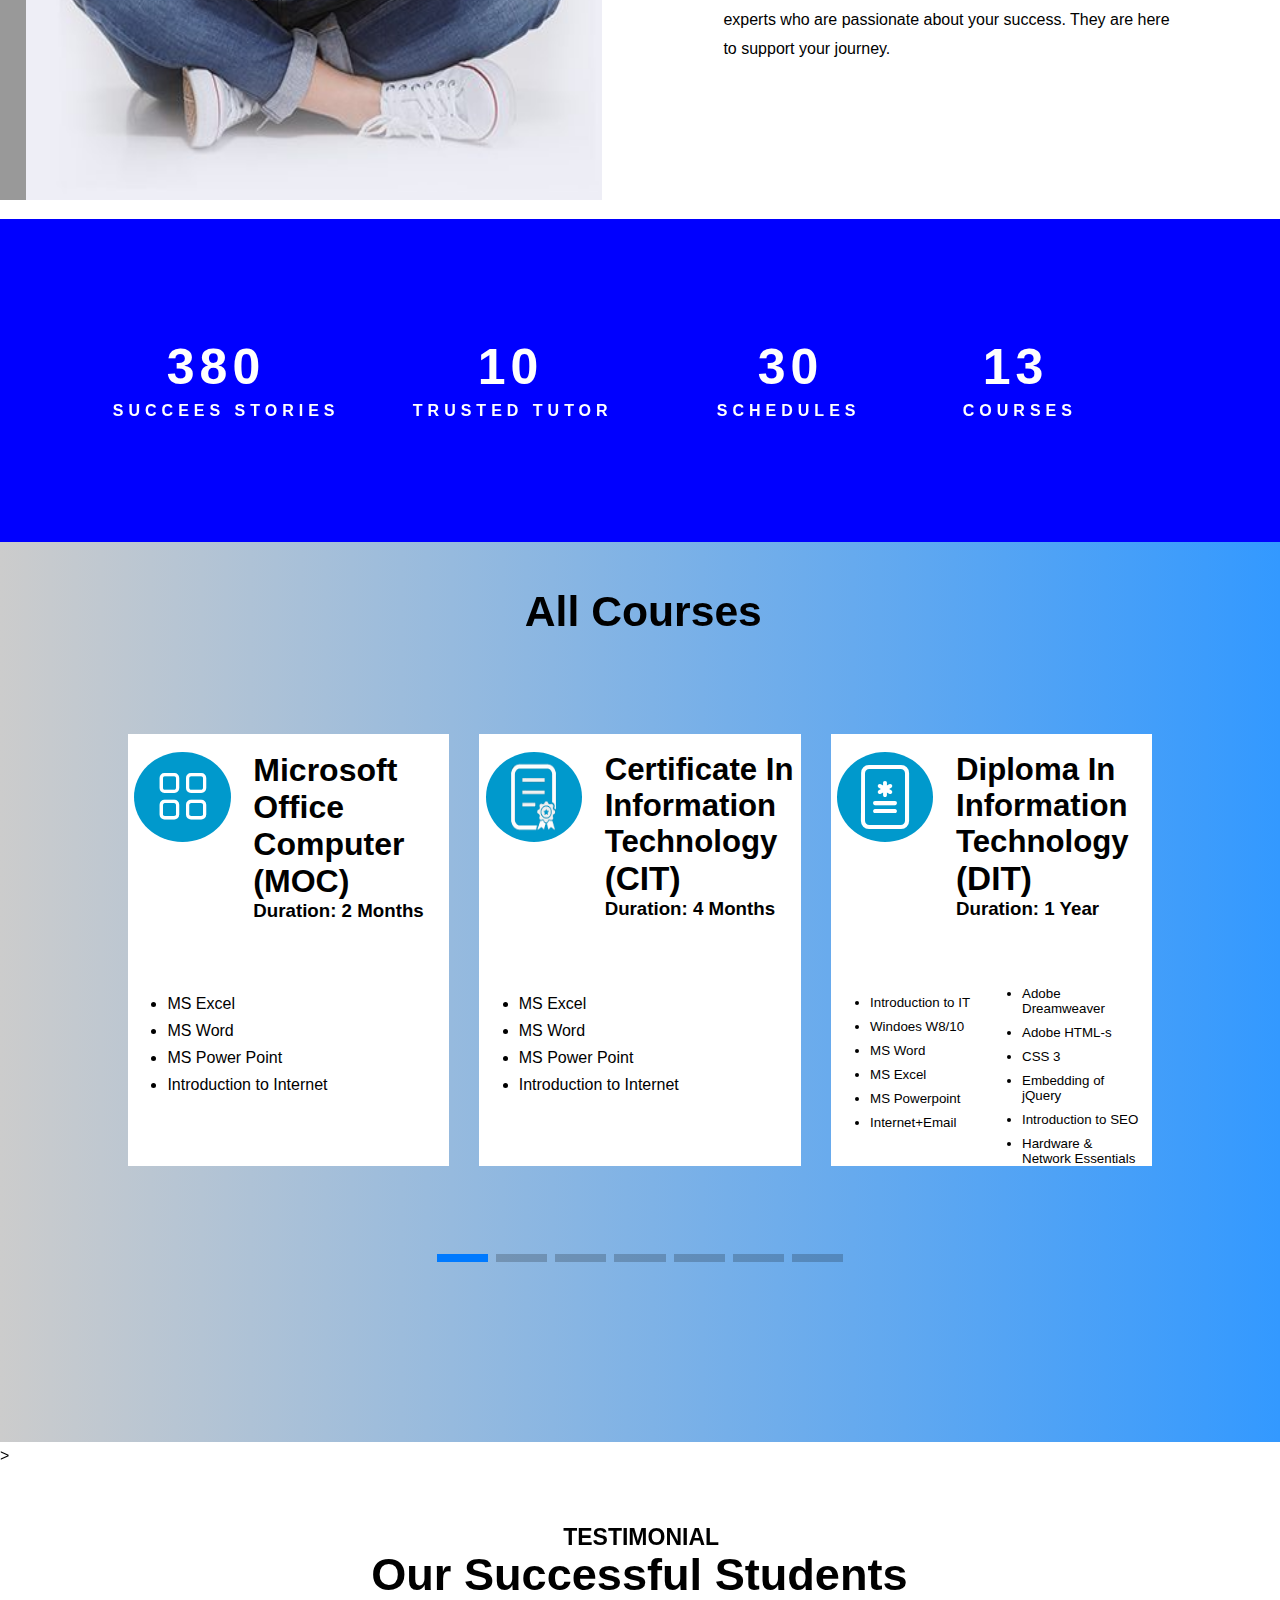
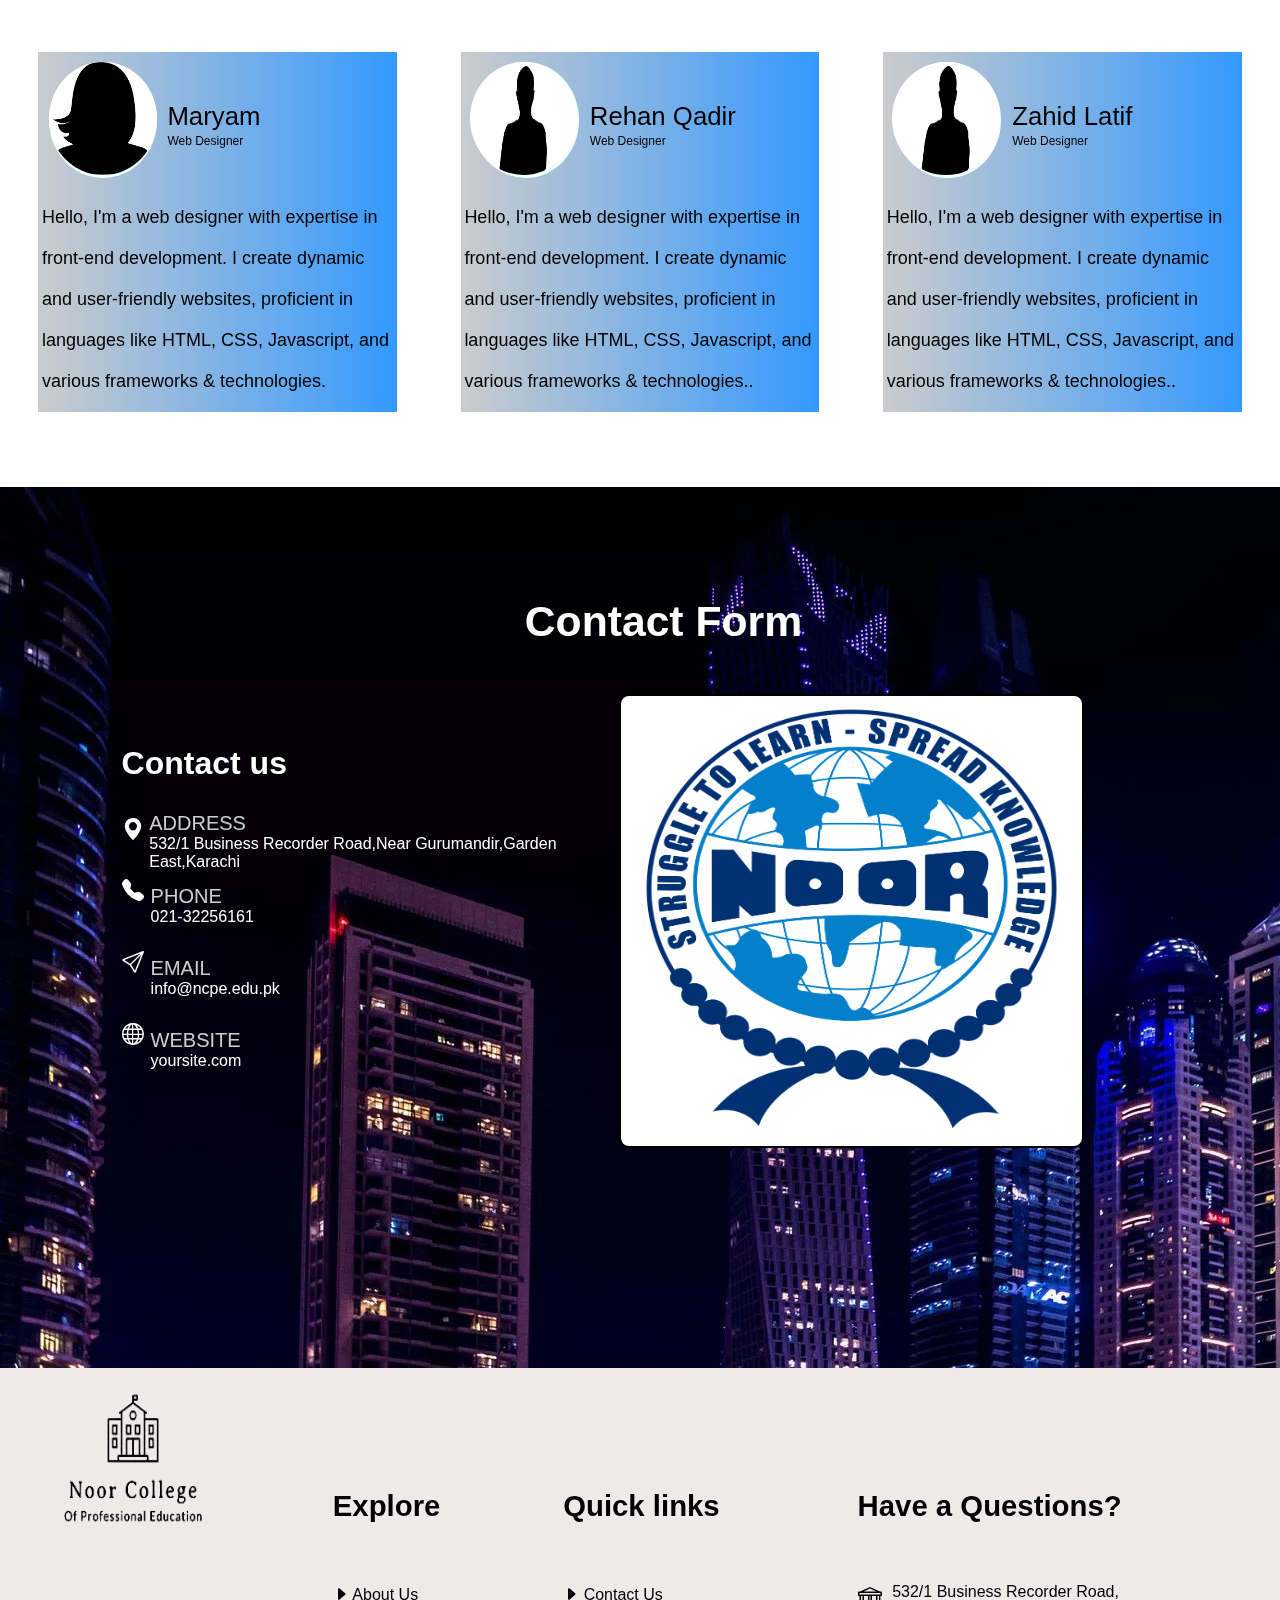
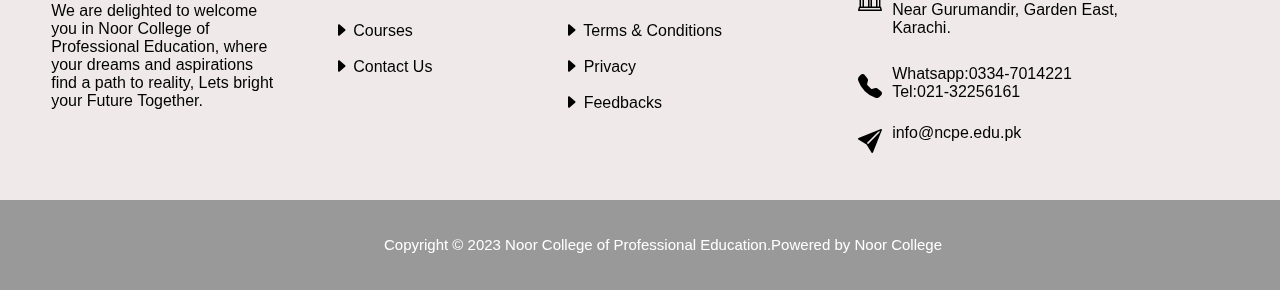
==== commit f2e92453: "Update index.html" ====
--- a/index.html
+++ b/index.html
@@ -24,17 +24,6 @@
 
 <div style="display:none;" id="myDiv" class="animate-bottom">
 </div>
-</div>
-
-<div style="display:none;position:absolute">
-<iframe width="560" height="315" src="https://www.youtube.com/embed/bjg53URlRDY?si=rCve5oGLwBRBKTO4" title="YouTube video player" frameborder="0" allow="accelerometer; autoplay; clipboard-write; encrypted-media; gyroscope; picture-in-picture; web-share" allowfullscreen></iframe>
-
-<iframe width="560" height="315" src="https://www.youtube.com/embed/bjg53URlRDY?si=rCve5oGLwBRBKTO4" title="YouTube video player" frameborder="0" allow="accelerometer; autoplay; clipboard-write; encrypted-media; gyroscope; picture-in-picture; web-share" allowfullscreen></iframe>
-
-<iframe width="560" height="315" src="https://www.youtube.com/embed/bjg53URlRDY?si=rCve5oGLwBRBKTO4" title="YouTube video player" frameborder="0" allow="accelerometer; autoplay; clipboard-write; encrypted-media; gyroscope; picture-in-picture; web-share" allowfullscreen></iframe>
-
-<iframe width="560" height="315" src="https://www.youtube.com/embed/bjg53URlRDY?si=rCve5oGLwBRBKTO4" title="YouTube video player" frameborder="0" allow="accelerometer; autoplay; clipboard-write; encrypted-media; gyroscope; picture-in-picture; web-share" allowfullscreen></iframe>
-<iframe width="560" height="315" src="https://www.youtube.com/embed/bjg53URlRDY?si=rCve5oGLwBRBKTO4" title="YouTube video player" frameborder="0" allow="accelerometer; autoplay; clipboard-write; encrypted-media; gyroscope; picture-in-picture; web-share" allowfullscreen></iframe>
 </div>
 
 
